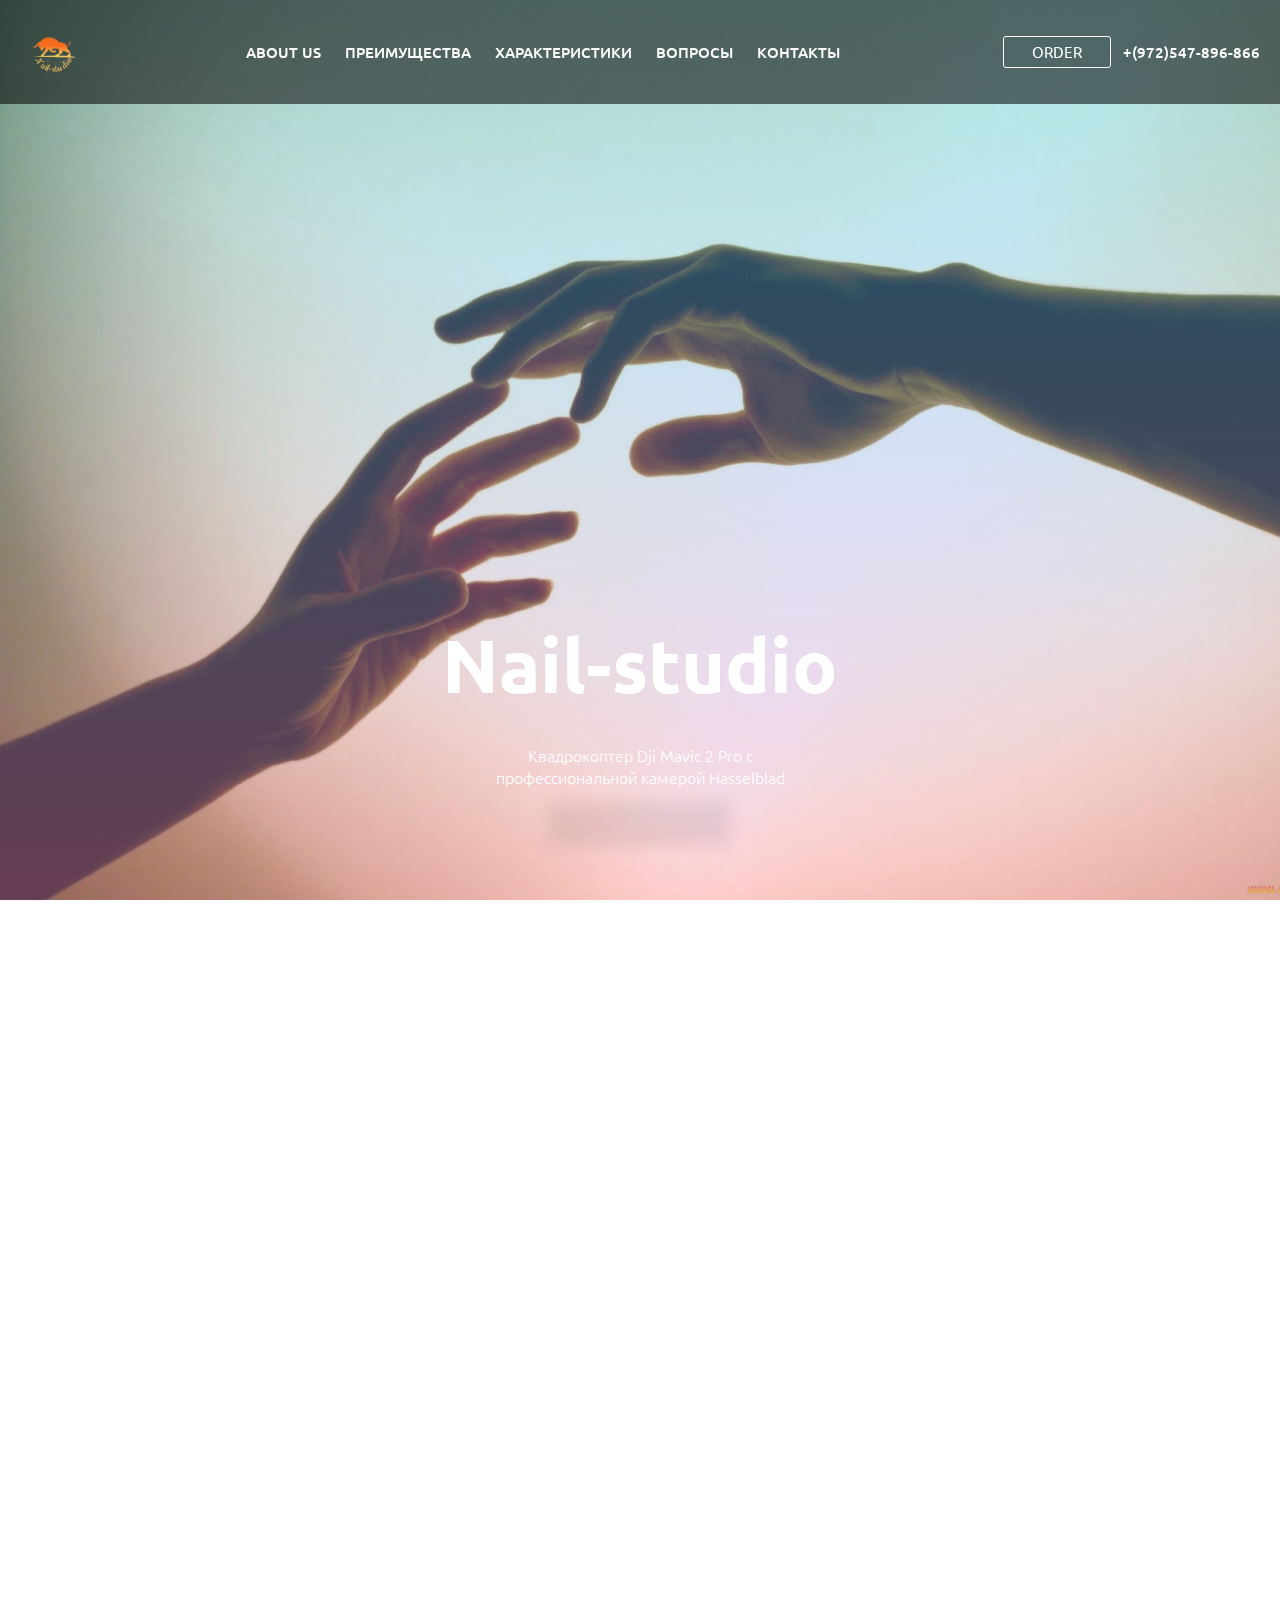
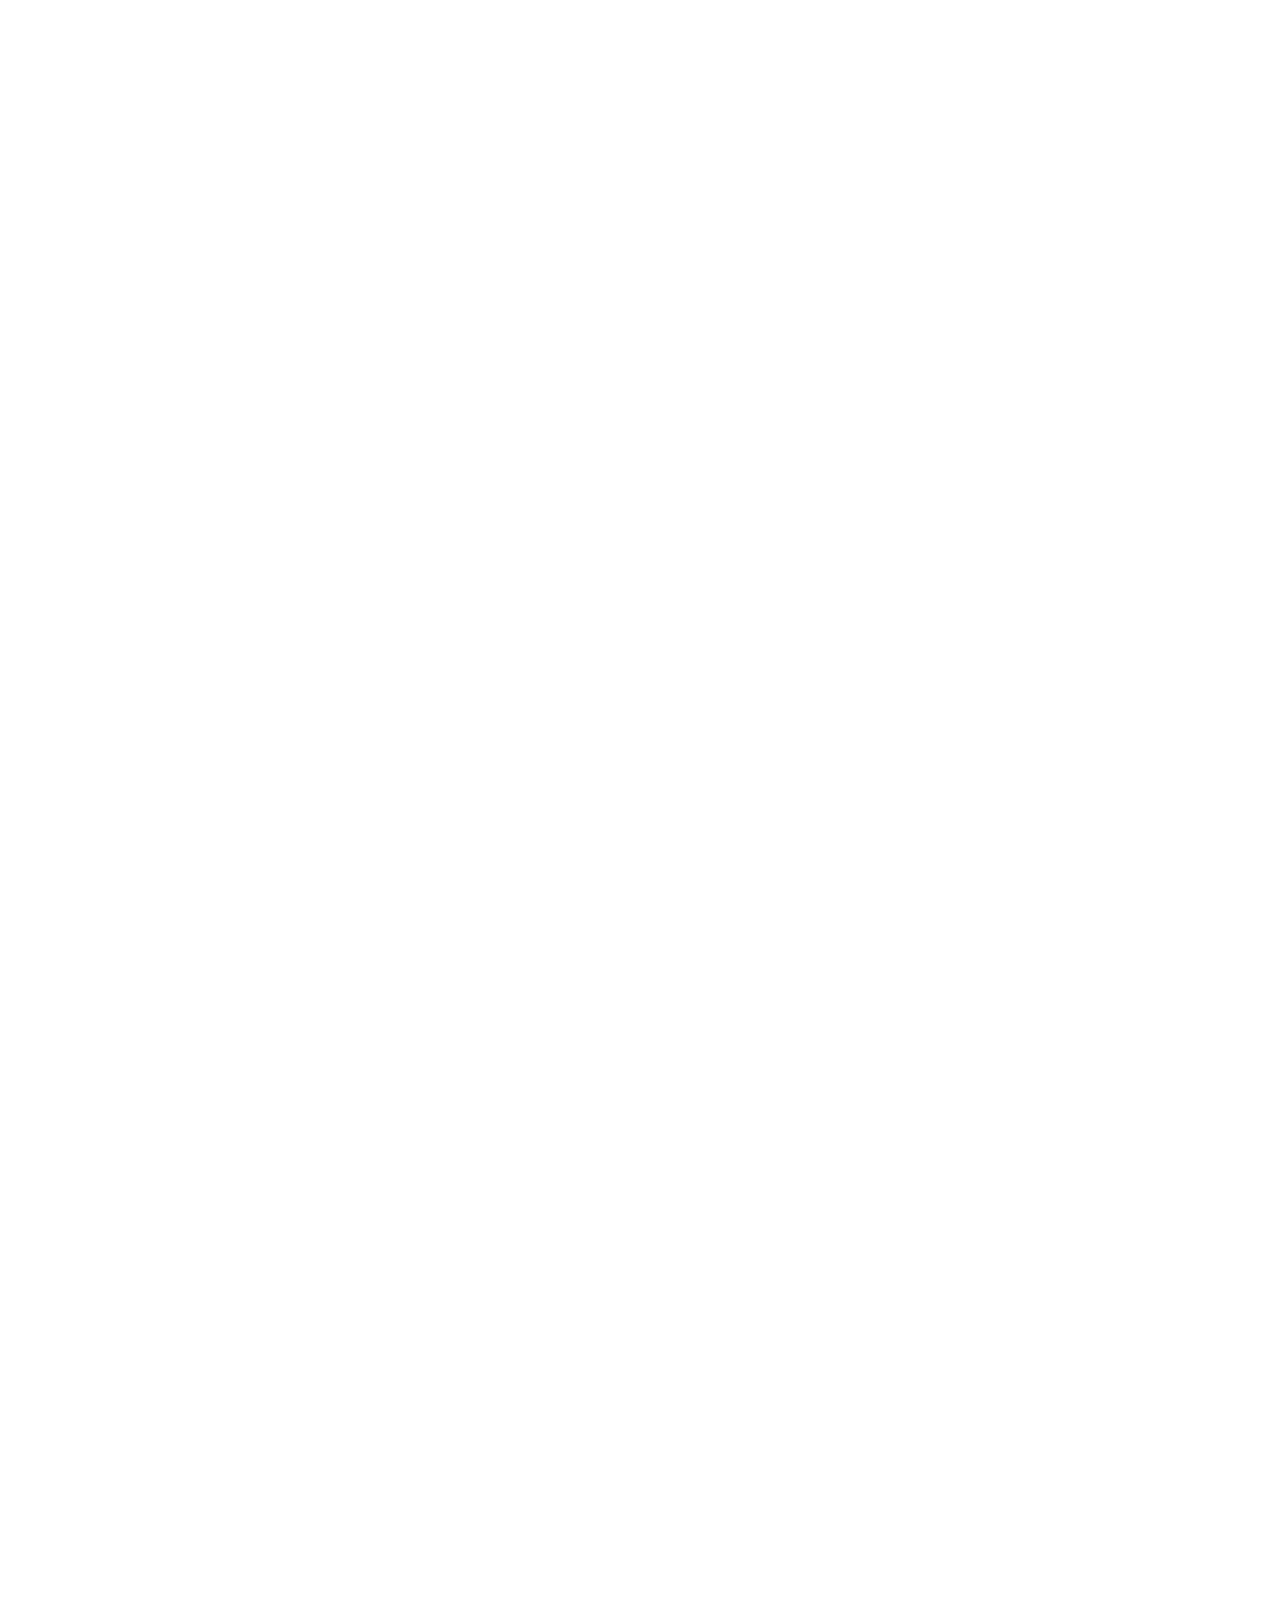
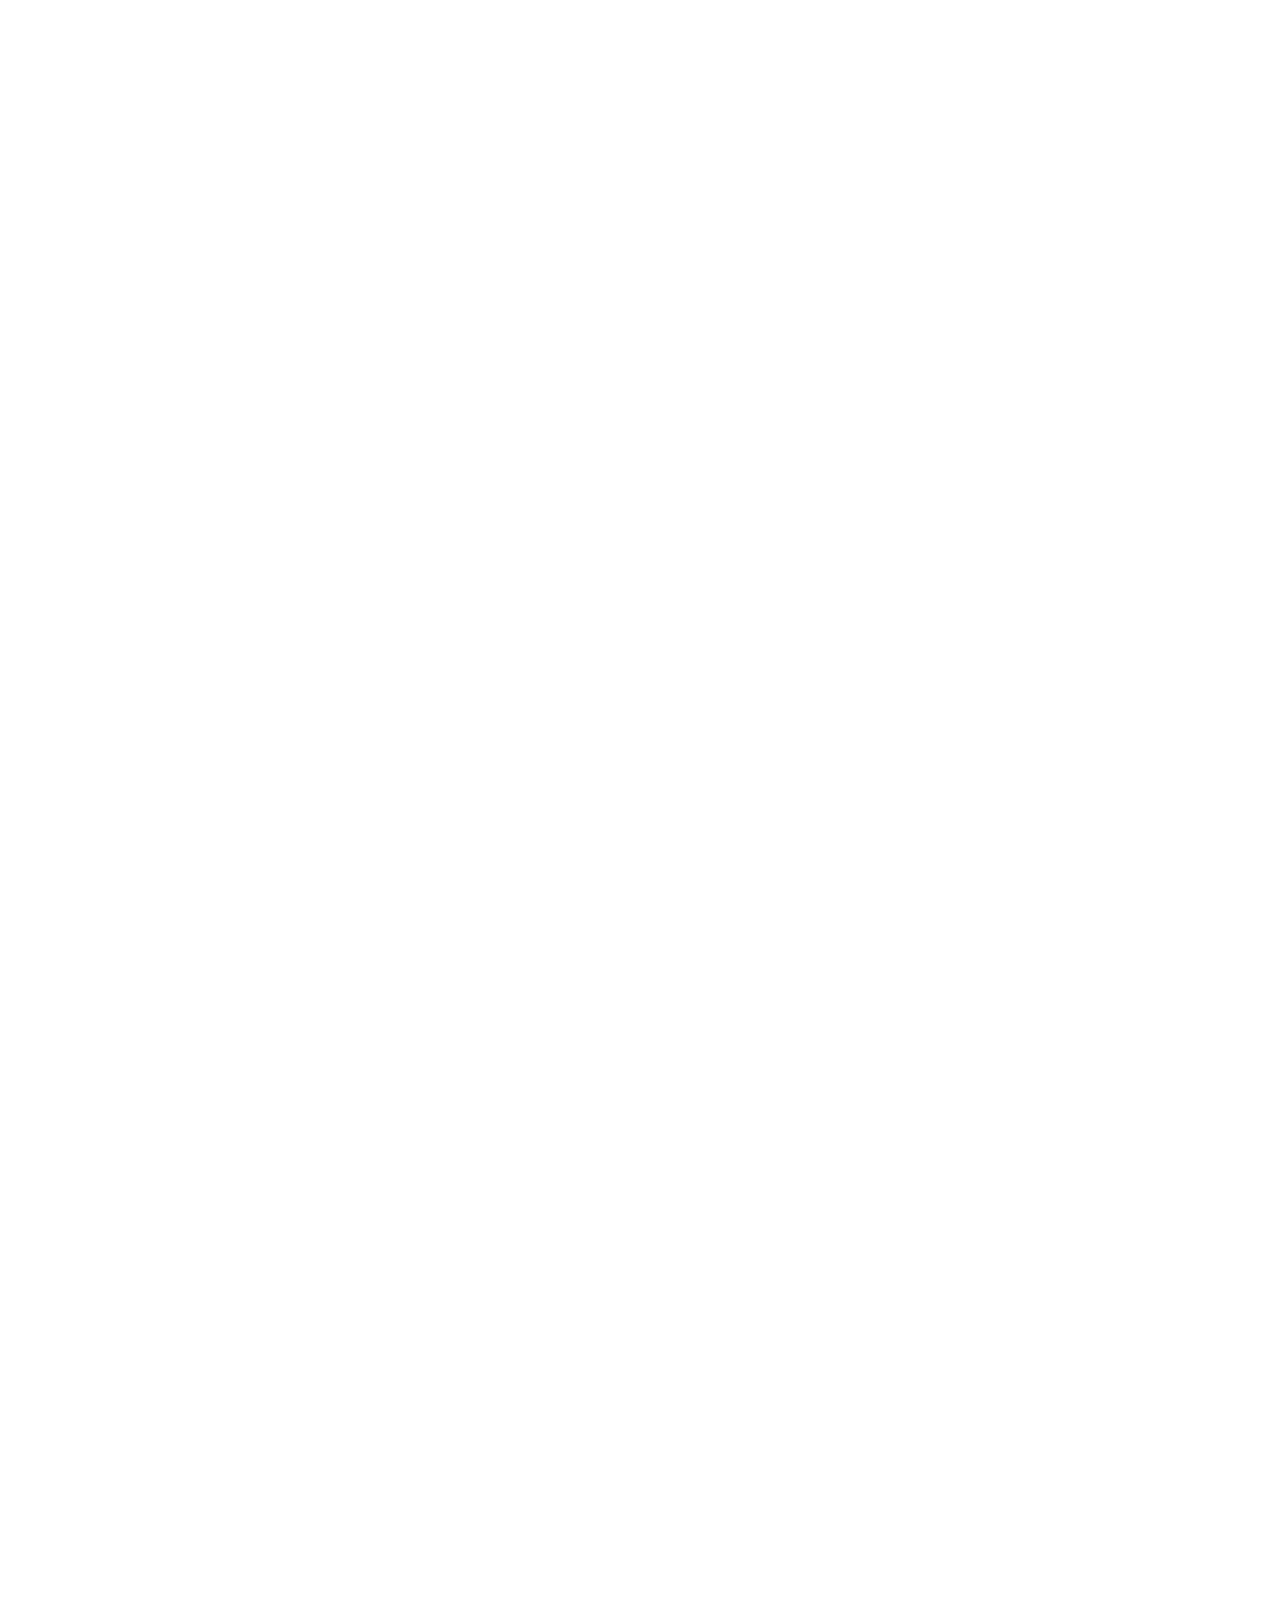
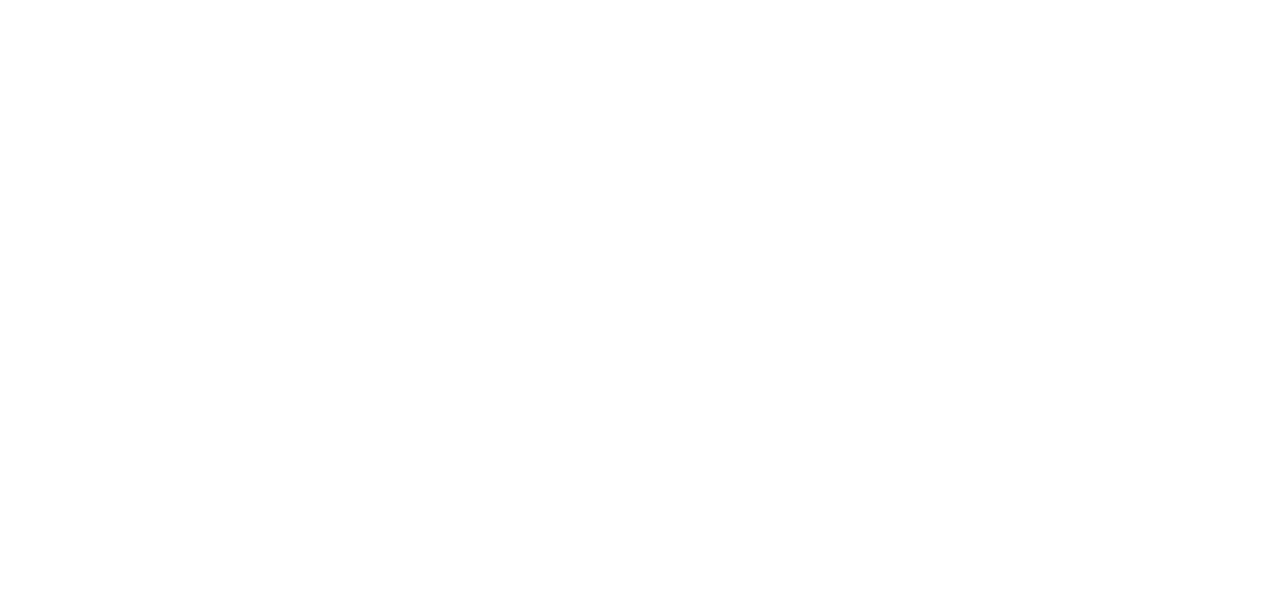
==== src/main/resources/templates/index.html @ 17552041 "add frontend and some business logic files" ====
<!DOCTYPE html>
<html lang="en">

<head>
  <meta charset="UTF-8">
  <meta name="viewport" content="width=device-width, initial-scale=1.0">
  <meta http-equiv="X-UA-Compatible" content="ie=edge">
  <title>Document</title>
  <link rel="preconnect" href="https://fonts.googleapis.com">
  <link rel="preconnect" href="https://fonts.gstatic.com" crossorigin>
  <link href="https://fonts.googleapis.com/css2?family=Ubuntu:wght@300;400:500;700&display=swap" rel="stylesheet">
  <link rel="stylesheet" href="app/css/style.min.css">
</head>

<body>
  <header class="header">
    <div class="container">
      <div id="header__nav" class="header__inner">
        <div data-menuanchor="top">
          <a class="logo" href="#top">
            <picture class="logo__img">
              <source srcset="app/images/logo-mobile.png" media="(max-width: 640px)">
              <img src="app/images/logo.png" alt="">
            </picture>
          </a>
        </div>

        <nav class="menu">
          <button class="menu__btn">
            <span class="menu__btn-line"></span>
          </button>
          <ul class="menu__list">
            <li class="menu__list-item" data-menuanchor="products">
              <a class="menu__list-link" href="#products">ABOUT US</a>
            </li>
            <li class="menu__list-item" data-menuanchor="benefits">
              <a class="menu__list-link" href="#benefits">ПРЕИМУЩЕСТВА</a>
            </li>
            <li class="menu__list-item" data-menuanchor="specification">
              <a class="menu__list-link" href="#specification">ХАРАКТЕРИСТИКИ</a>
            </li>
            <li class="menu__list-item" data-menuanchor="faq">
              <a class="menu__list-link" href="#faq">ВОПРОСЫ</a>
            </li>
            <li class="menu__list-item" data-menuanchor="contacts">
              <a class="menu__list-link" href="#contacts">КОНТАКТЫ</a>
            </li>
            <li class="menu__list-phone">
              <a class="heder__phone-menu" href="0547896866">+(972)547-896-866</a>
            </li>
          </ul>
        </nav>

        <div class="header__info">
          <button class="header__btn">order</button>
          <a class="heder__phone" href="0547896866">+(972)547-896-866</a>
        </div>
      </div>
    </div>
  </header>

  <div id="fullpage">

    <section data-menuanchor="top" class="page-section top">
      <div class="page-section__wrapper top__wrapper">
        <div class="container">
          <div class="top__inner">
            <h1 class="top__title">Nail-studio</h1>
            <p class="top__text">
              Квадрокоптер Dji Mavic 2 Pro
              с профессиональной камерой Hasselblad
            </p>
            <ul class="top__social-list">
              <li class="top__social-item">
                <a href="https://www.facebook.com/nivnails" class="top__social-link">
                  <img src="images/facebook.svg" alt="">
                </a>
              </li>
              <li class="top__social-item">
                <a href="#" class="top__social-link">
                  <img src="images/youtube.svg" alt="">
                </a>
              </li>
              <li class="top__social-item">
                <a href="https://instagram.com/nails_rishon_israel?igshid=YmMyMTA2M2Y=" class="top__social-link">
                  <img src="images/instagram.svg" alt="">
                </a>
              </li>
            </ul>
          </div>
        </div>
        <div class="scroll-btn">
          <a href="#products">
            <img src="images/arrow-down.svg" alt="">
          </a>
        </div>
      </div>
    </section>



    <section data-menuanchor="products" class="page-section products">
      <div class="page-section__wrapper">
        <div class="container">
          <h3 class="title products__title">About us</h3>

          <div class="products__inner">
            <div class="products__text">
              <p>Nail-studio</p>
              <p>054-789-686</p>
              <p>Attractive and up-to-date skin care gallery,
                offering boutique services and relaxing spa treatments for hand and foot care,</p>
              <p>A design idea was created in the nail gallery, which gives everyone the opportunity to touch the
                beauty.</p>
              <p>The good news is to bring culture of hand and foot care across the country close to your home.
                Along with service experience and professionalism, as a basis - to keep you and your nails in perfect
                condition without having to travel far.
                Our experts are close to you.
                There is no limit to imagination and creativity.
                In the highest quality products from the world's leading skin care companies, as well as a variety of
                treatments.</p>
              <p>It remains only to imagine how your nails will look.
                ___________________________
              </p>
              <p>We work with the products of leading companies on the market, such as: ESSIE, O.P.I and others.</p>
            </div>
            <div class="products__slider-box">
            
              <div class="products__slider">
                <div class="products__slider-item">
                  <img class="products__slider-img" src="images/products__slider-1.jpg" alt="">
                  <p class="products__slider-text">
                    Лучшая беспилотная
                    технология аэросъемки</p>
                </div>
                <div class="products__slider-item">
                  <img class="products__slider-img" src="images/products__slider-2.jpg" alt="">
                  <p class="products__slider-text">
                    Лучшая беспилотная
                    технология аэросъемки</p>
                </div>
                <div class="products__slider-item">
                  <img class="products__slider-img" src="images/products__slider-3.jpg" alt="">
                  <p class="products__slider-text">
                    Лучшая беспилотная
                    технология аэросъемки</p>
                </div>
                <div class="products__slider-item">
                  <img class="products__slider-img" src="images/products__slider-4.jpg" alt="">
                  <p class="products__slider-text">
                    Лучшая беспилотная
                    технология аэросъемки</p>
                </div>
                <div class="products__slider-item">
                  <img class="products__slider-img" src="images/products__slider-5.jpg" alt="">
                  <p class="products__slider-text">
                    Лучшая беспилотная
                    технология аэросъемки</p>
                </div>
                <div class="products__slider-item">
                  <img class="products__slider-img" src="images/products__slider-6.jpg" alt="">
                  <p class="products__slider-text">
                    Лучшая беспилотная
                    технология аэросъемки</p>
                </div>
              </div>
            </div>
          </div>
        </div>
        <div class="scroll-btn">
          <a href="#benefits">
            <img src="images/arrow-down.svg" alt="">
          </a>
        </div>
      </div>
    </section>



    <section data-menuanchor="benefits" class="page-section benefits">
      <div class="page-section__wrapper">
        <div class="container">
          <h3 class="title">benefits</h3>
          <div class="benefits__items">

            <div class="benefits__item">
              <div class="benefits__num">1</div>
              <div class="benefits__img">
                <img src="images/benefits-1.jpg" alt="">
              </div>
              <div class="benefits__info">
                <h4 class="benefits__info-title">
                  Интеллектуальные
                  режимы
                </h4>
                <p class="benefits__info-text">
                  Mavic 2 унаследовал 6 стандартных режимов интеллектуальной съемки
                  QuickShot: Roket/Dronie/Circle/Helix/Boomerang/Asteroid.
                </p>
              </div>
            </div>

            <div class="benefits__item">
              <div class="benefits__num">2</div>
              <div class="benefits__img">
                <img src="images/benefits-2.jpg" alt="">
              </div>
              <div class="benefits__info">
                <h4 class="benefits__info-title">
                  Active Track 2.0
                </h4>
                <p class="benefits__info-text">
                  Усовершенствованный режим второго поколения распознаёт и отслеживает объекты ещё точнее, быстрее и
                  умнее.
                </p>
              </div>
            </div>

            <div class="benefits__item">
              <div class="benefits__num">3</div>
              <div class="benefits__img">
                <img src="images/benefits-3.jpg" alt="">
              </div>
              <div class="benefits__info">
                <h4 class="benefits__info-title">
                  Панорамная съемка
                </h4>
                <p class="benefits__info-text">
                  Mavic 2 поддерживает 4 режима панорамной съёмки: сферическая, 180 градусов, горизонтальная,
                  вертикальная
                </p>
              </div>
            </div>

            <div class="benefits__item">
              <div class="benefits__num">4</div>
              <div class="benefits__img">
                <img src="images/benefits-4.jpg" alt="">
              </div>
              <div class="benefits__info">
                <h4 class="benefits__info-title">
                  Крутая камера!
                </h4>
                <p class="benefits__info-text">
                  Технология Hyperlapse в четырёх режимах исполнения. Улучшенный фото режим HDR Функция HyperLight для
                  съёмки в условиях слабого освещения 4К съёмка
                </p>
              </div>
            </div>
          </div>
        </div>
        <div class="scroll-btn">
          <a href="#specification">
            <img src="images/arrow-down.svg" alt="">
          </a>
        </div>
      </div>
    </section>



    <section data-menuanchor="specification" class="page-section specification">
      <div class="page-section__wrapper">
        <div class="container">
          <h3 class="title">specification</h3>
          <div class="specification__inner">
            <div class="specification__item">
              <div class="specification__box specification__box-1">
                <h4 class="specification__box-title">Dlog-M 10 бит</h4>
                <p class="specification__box-text">
                  Mavic 2 Pro поддерживает цветовой профиль Dlog-M 10 бит с более широким динамическим диапазоном,
                  дающим
                  больше возможностей для цветокоррекции.
                </p>
              </div>

              <div class="specification__box specification__box-2">
                <h4 class="specification__box-title">Камера Hasselblad</h4>
                <p class="specification__box-text">
                  Камера Hasselblad L1D-20С
                  известны эргономичным дизайном
                  и превосходным качеством изображений.
                </p>
              </div>
            </div>

            <div class="specification__item specification__item--center">
              <img src="images/mavic.png" alt="">
            </div>

            <div class="specification__item">
              <div class="specification__box specification__box-3">
                <h4 class="specification__box-title">Матрица CMOS 1</h4>
                <p class="specification__box-text">
                  Зона активной работы новой 1-дюймовой матрицы CMOS в четыре раза превышает показатели Mavic Pro
                </p>
              </div>

              <div class="specification__box specification__box-4">
                <h4 class="specification__box-title">Видео HDR</h4>
                <p class="specification__box-text">
                  Благодаря поддержке видео 4K HDR 10 бит, Mavic 2 Pro можно подсоединить к совместимому с HLG 4K ТВ и
                  просматривать запись в полном цветовом спектре
                </p>
              </div>
            </div>
          </div>
        </div>
        <div class="scroll-btn">
          <a href="#faq">
            <img src="images/arrow-down.svg" alt="">
          </a>
        </div>
      </div>
    </section>



    <section data-menuanchor="faq" class="page-section faq">
      <div class="page-section__wrapper">
        <div class="container">
          <h3 class="title title__faq">FAQ</h3>
          <div class="faq__items">
            <div class="faq__item faq__item--active">
              <h4 class="faq__item-title">Какие отличия между Mavic 2 Pro и Mavic 2 Zoom?</h4>
              <p class="faq__item-text">В Mavic 2 улучшены практически все аспекты: камера, передача видеосигнала,
                полётное
                время, скорость, уровень шума, обнаружение препятствий в нескольких направлениях, интеллектуальные
                функции
                и
                уникальная функция Hyperlapse (гиперлапс).
              </p>
            </div>

            <div class="faq__item">
              <h4 class="faq__item-title">Чем Mavic 2 лучше Mavic Pro? </h4>
              <p class="faq__item-text">В Mavic 2 улучшены практически все аспекты: камера, передача видеосигнала,
                полётное
                время, скорость, уровень шума, обнаружение препятствий в нескольких направлениях, интеллектуальные
                функции
                и
                уникальная функция Hyperlapse (гиперлапс).
              </p>
            </div>

            <div class="faq__item">
              <h4 class="faq__item-title">Можно ли подключить Mavic 2 к очкам DJI Goggles?</h4>
              <p class="faq__item-text">В Mavic 2 улучшены практически все аспекты: камера, передача видеосигнала,
                полётное
                время, скорость, уровень шума, обнаружение препятствий в нескольких направлениях, интеллектуальные
                функции
                и
                уникальная функция Hyperlapse (гиперлапс).
              </p>
            </div>

            <div class="faq__item">
              <h4 class="faq__item-title">Является ли Mavic 2 водонепроницаемым？</h4>
              <p class="faq__item-text">В Mavic 2 улучшены практически все аспекты: камера, передача видеосигнала,
                полётное
                время, скорость, уровень шума, обнаружение препятствий в нескольких направлениях, интеллектуальные
                функции
                и
                уникальная функция Hyperlapse (гиперлапс).
              </p>
            </div>
          </div>
        </div>
        <div class="scroll-btn">
          <a href="#contacts">
            <img src="images/arrow-down.svg" alt="">
          </a>
        </div>
      </div>
    </section>




    <section data-menuanchor="contacts" class="page-section contacts">
      <div class="page-section__wrapper">
        <div class="container">
          <h3 class="title">CONTACTS</h3>
          <div class="contacts__inner">
            <div class="contacts__info">
              <div class="contacts__info-box">
                <p class="contacts__info-title">Rishon Le Zion</p>
                <a class="contacts__info-phone" href="tel:+972547896866">(+972) 54 789 6866</a>
                <a class="contacts__info-email" href="mailto:sim609060@gmail.com">sim609060@gmail.com</a>
              </div>

              <div class="contacts__info-box">
                <p class="contacts__info-title">Rishon Le Zion</p>
                <a class="contacts__info-phone" href="tel:+972547896866">(+972) 54 789 6866</a>
                <a class="contacts__info-email" href="mailto:sim609060@gmail.com">sim609060@gmail.com</a>
              </div>

              <div class="contacts__info-box">
                <p class="contacts__info-title">Rishon Le Zion</p>
                <a class="contacts__info-phone" href="tel:+972547896866">(+972) 54 789 6866</a>
                <a class="contacts__info-email" href="mailto:sim609060@gmail.com">sim609060@gmail.com</a>
              </div>
            </div>

            <div class="contacts__form">
              <form action="">
                <h4 class="contacts__form-title">more questions?</h4>
                <p class="contacts__form-text">Мы обязательно свяжемся с вами в течение двух рабочих дней</p>
                <div class="contacts__form-line">
                  <input class="contacts__form-input" placeholder="Ваше имя" type="text">
                  <input class="contacts__form-input" placeholder="Ваше e-mail" type="email">
                </div>
                <textarea class="contacts__form-textarea" placeholder="Что вас интересует?"></textarea>
                <button class="contacts__form-btn" type="submit">SEND</button>
              </form>
            </div>

            <ul class="contacts__social-list">
              <li class="contacts__social-item">
                <a href="#" class="contacts__social-link">
                  <img src="images/facebook.svg" alt="">
                </a>
              </li>
              <li class="contacts__social-item">
                <a href="#" class="contacts__social-link">
                  <img src="images/youtube.svg" alt="">
                </a>
              </li>
              <li class="contacts__social-item">
                <a href="#" class="contacts__social-link">
                  <img src="images/instagram.svg" alt="">
                </a>
              </li>
            </ul>
          </div>
        </div>
        <div class="scroll-btn">
          <div data-menuanchor="top">
            <a href="#top">
              <img class="footer-arrow-up" src="images/arrow-down.svg" alt="">
            </a>
          </div>
        </div>
        <footer class="footer">
          <div class="container">
            <p class="footer__copy">
              © R&A, 2022
            </p>
          </div>
        </footer>
      </div>
    </section>

  </div>









  <script src="https://ajax.googleapis.com/ajax/libs/jquery/3.5.1/jquery.min.js"></script>
  <script src="app/js/libs.min.js"></script>
  <script src="app/js/main.js"></script>
</body>

</html>
---- src/main/resources/templates/app/css/style.min.css ----
body{font-family:"Ubuntu",sans-serif;font-weight:300}.contacts__form-input,.contacts__form-textarea{font-family:"Ubuntu",sans-serif;font-weight:400}.faq__item-title,.products__slider-text,.header__inner{font-family:"Ubuntu",sans-serif;font-weight:500}.contacts__form-btn,.contacts__info-title,.contacts__form-title,.specification__box-title,.benefits__info-title,.benefits__num,.header__phone{font-family:"Ubuntu",sans-serif;font-weight:700}.title{font-family:"SFProDisplay-Regular" sans-serif;font-weight:400}.top__title{font-family:"SFProDisplay-Semibold" sans-serif;font-weight:600}/*! normalize.css v8.0.1 | MIT License | github.com/necolas/normalize.css */html{line-height:1.15;-webkit-text-size-adjust:100%}body{margin:0}main{display:block}h1{font-size:2em;margin:.67em 0}hr{-webkit-box-sizing:content-box;box-sizing:content-box;height:0;overflow:visible}pre{font-family:monospace,monospace;font-size:1em}a{background-color:rgba(0,0,0,0)}abbr[title]{border-bottom:none;text-decoration:underline;-webkit-text-decoration:underline dotted;text-decoration:underline dotted}b,strong{font-weight:bolder}code,kbd,samp{font-family:monospace,monospace;font-size:1em}small{font-size:80%}sub,sup{font-size:75%;line-height:0;position:relative;vertical-align:baseline}sub{bottom:-0.25em}sup{top:-0.5em}img{border-style:none}button,input,optgroup,select,textarea{font-family:inherit;font-size:100%;line-height:1.15;margin:0}button,input{overflow:visible}button,select{text-transform:none}button,[type=button],[type=reset],[type=submit]{-webkit-appearance:button}button::-moz-focus-inner,[type=button]::-moz-focus-inner,[type=reset]::-moz-focus-inner,[type=submit]::-moz-focus-inner{border-style:none;padding:0}button:-moz-focusring,[type=button]:-moz-focusring,[type=reset]:-moz-focusring,[type=submit]:-moz-focusring{outline:1px dotted ButtonText}fieldset{padding:.35em .75em .625em}legend{-webkit-box-sizing:border-box;box-sizing:border-box;color:inherit;display:table;max-width:100%;padding:0;white-space:normal}progress{vertical-align:baseline}textarea{overflow:auto}[type=checkbox],[type=radio]{-webkit-box-sizing:border-box;box-sizing:border-box;padding:0}[type=number]::-webkit-inner-spin-button,[type=number]::-webkit-outer-spin-button{height:auto}[type=search]{-webkit-appearance:textfield;outline-offset:-2px}[type=search]::-webkit-search-decoration{-webkit-appearance:none}::-webkit-file-upload-button{-webkit-appearance:button;font:inherit}details{display:block}summary{display:list-item}template{display:none}[hidden]{display:none}.slick-slider{position:relative;display:block;-webkit-box-sizing:border-box;box-sizing:border-box;-webkit-user-select:none;-moz-user-select:none;-ms-user-select:none;user-select:none;-webkit-touch-callout:none;-khtml-user-select:none;-ms-touch-action:pan-y;touch-action:pan-y;-webkit-tap-highlight-color:rgba(0,0,0,0)}.slick-list{position:relative;display:block;overflow:hidden;margin:0;padding:0}.slick-list:focus{outline:none}.slick-list.dragging{cursor:pointer;cursor:hand}.slick-slider .slick-track,.slick-slider .slick-list{-webkit-transform:translate3d(0, 0, 0);-ms-transform:translate3d(0, 0, 0);transform:translate3d(0, 0, 0)}.slick-track{position:relative;top:0;left:0;display:block;margin-left:auto;margin-right:auto}.slick-track:before,.slick-track:after{display:table;content:""}.slick-track:after{clear:both}.slick-loading .slick-track{visibility:hidden}.slick-slide{display:none;float:left;height:100%;min-height:1px}[dir=rtl] .slick-slide{float:right}.slick-slide img{display:block}.slick-slide.slick-loading img{display:none}.slick-slide.dragging img{pointer-events:none}.slick-initialized .slick-slide{display:block}.slick-loading .slick-slide{visibility:hidden}.slick-vertical .slick-slide{display:block;height:auto;border:1px solid rgba(0,0,0,0)}.slick-arrow.slick-hidden{display:none}/*!
 * animate.css - https://animate.style/
 * Version - 4.1.0
 * Licensed under the MIT license - http://opensource.org/licenses/MIT
 *
 * Copyright (c) 2020 Animate.css
 */:root{--animate-duration: 1s;--animate-delay: 1s;--animate-repeat: 1}.animate__animated{-webkit-animation-duration:1s;animation-duration:1s;-webkit-animation-duration:var(--animate-duration);animation-duration:var(--animate-duration);-webkit-animation-fill-mode:both;animation-fill-mode:both}.animate__animated.animate__infinite{-webkit-animation-iteration-count:infinite;animation-iteration-count:infinite}.animate__animated.animate__repeat-1{-webkit-animation-iteration-count:1;animation-iteration-count:1;-webkit-animation-iteration-count:var(--animate-repeat);animation-iteration-count:var(--animate-repeat)}.animate__animated.animate__repeat-2{-webkit-animation-iteration-count:2;animation-iteration-count:2;-webkit-animation-iteration-count:calc(var(--animate-repeat)*2);animation-iteration-count:calc(var(--animate-repeat)*2)}.animate__animated.animate__repeat-3{-webkit-animation-iteration-count:3;animation-iteration-count:3;-webkit-animation-iteration-count:calc(var(--animate-repeat)*3);animation-iteration-count:calc(var(--animate-repeat)*3)}.animate__animated.animate__delay-1s{-webkit-animation-delay:1s;animation-delay:1s;-webkit-animation-delay:var(--animate-delay);animation-delay:var(--animate-delay)}.animate__animated.animate__delay-2s{-webkit-animation-delay:2s;animation-delay:2s;-webkit-animation-delay:calc(var(--animate-delay)*2);animation-delay:calc(var(--animate-delay)*2)}.animate__animated.animate__delay-3s{-webkit-animation-delay:3s;animation-delay:3s;-webkit-animation-delay:calc(var(--animate-delay)*3);animation-delay:calc(var(--animate-delay)*3)}.animate__animated.animate__delay-4s{-webkit-animation-delay:4s;animation-delay:4s;-webkit-animation-delay:calc(var(--animate-delay)*4);animation-delay:calc(var(--animate-delay)*4)}.animate__animated.animate__delay-5s{-webkit-animation-delay:5s;animation-delay:5s;-webkit-animation-delay:calc(var(--animate-delay)*5);animation-delay:calc(var(--animate-delay)*5)}.animate__animated.animate__faster{-webkit-animation-duration:.5s;animation-duration:.5s;-webkit-animation-duration:calc(var(--animate-duration)/2);animation-duration:calc(var(--animate-duration)/2)}.animate__animated.animate__fast{-webkit-animation-duration:.8s;animation-duration:.8s;-webkit-animation-duration:calc(var(--animate-duration)*.8);animation-duration:calc(var(--animate-duration)*.8)}.animate__animated.animate__slow{-webkit-animation-duration:2s;animation-duration:2s;-webkit-animation-duration:calc(var(--animate-duration)*2);animation-duration:calc(var(--animate-duration)*2)}.animate__animated.animate__slower{-webkit-animation-duration:3s;animation-duration:3s;-webkit-animation-duration:calc(var(--animate-duration)*3);animation-duration:calc(var(--animate-duration)*3)}@media print,(prefers-reduced-motion: reduce){.animate__animated{-webkit-animation-duration:1ms !important;animation-duration:1ms !important;-webkit-transition-duration:1ms !important;-o-transition-duration:1ms !important;transition-duration:1ms !important;-webkit-animation-iteration-count:1 !important;animation-iteration-count:1 !important}.animate__animated[class*=Out]{opacity:0}}@-webkit-keyframes bounce{from,20%,53%,to{-webkit-animation-timing-function:cubic-bezier(0.215, 0.61, 0.355, 1);animation-timing-function:cubic-bezier(0.215, 0.61, 0.355, 1);-webkit-transform:translate3d(0, 0, 0);transform:translate3d(0, 0, 0)}40%,43%{-webkit-animation-timing-function:cubic-bezier(0.755, 0.05, 0.855, 0.06);animation-timing-function:cubic-bezier(0.755, 0.05, 0.855, 0.06);-webkit-transform:translate3d(0, -30px, 0) scaleY(1.1);transform:translate3d(0, -30px, 0) scaleY(1.1)}70%{-webkit-animation-timing-function:cubic-bezier(0.755, 0.05, 0.855, 0.06);animation-timing-function:cubic-bezier(0.755, 0.05, 0.855, 0.06);-webkit-transform:translate3d(0, -15px, 0) scaleY(1.05);transform:translate3d(0, -15px, 0) scaleY(1.05)}80%{-webkit-transition-timing-function:cubic-bezier(0.215, 0.61, 0.355, 1);transition-timing-function:cubic-bezier(0.215, 0.61, 0.355, 1);-webkit-transform:translate3d(0, 0, 0) scaleY(0.95);transform:translate3d(0, 0, 0) scaleY(0.95)}90%{-webkit-transform:translate3d(0, -4px, 0) scaleY(1.02);transform:translate3d(0, -4px, 0) scaleY(1.02)}}@keyframes bounce{from,20%,53%,to{-webkit-animation-timing-function:cubic-bezier(0.215, 0.61, 0.355, 1);animation-timing-function:cubic-bezier(0.215, 0.61, 0.355, 1);-webkit-transform:translate3d(0, 0, 0);transform:translate3d(0, 0, 0)}40%,43%{-webkit-animation-timing-function:cubic-bezier(0.755, 0.05, 0.855, 0.06);animation-timing-function:cubic-bezier(0.755, 0.05, 0.855, 0.06);-webkit-transform:translate3d(0, -30px, 0) scaleY(1.1);transform:translate3d(0, -30px, 0) scaleY(1.1)}70%{-webkit-animation-timing-function:cubic-bezier(0.755, 0.05, 0.855, 0.06);animation-timing-function:cubic-bezier(0.755, 0.05, 0.855, 0.06);-webkit-transform:translate3d(0, -15px, 0) scaleY(1.05);transform:translate3d(0, -15px, 0) scaleY(1.05)}80%{-webkit-transition-timing-function:cubic-bezier(0.215, 0.61, 0.355, 1);-o-transition-timing-function:cubic-bezier(0.215, 0.61, 0.355, 1);transition-timing-function:cubic-bezier(0.215, 0.61, 0.355, 1);-webkit-transform:translate3d(0, 0, 0) scaleY(0.95);transform:translate3d(0, 0, 0) scaleY(0.95)}90%{-webkit-transform:translate3d(0, -4px, 0) scaleY(1.02);transform:translate3d(0, -4px, 0) scaleY(1.02)}}.animate__bounce{-webkit-animation-name:bounce;animation-name:bounce;-webkit-transform-origin:center bottom;-ms-transform-origin:center bottom;transform-origin:center bottom}@-webkit-keyframes flash{from,50%,to{opacity:1}25%,75%{opacity:0}}@keyframes flash{from,50%,to{opacity:1}25%,75%{opacity:0}}.animate__flash{-webkit-animation-name:flash;animation-name:flash}@-webkit-keyframes pulse{from{-webkit-transform:scale3d(1, 1, 1);transform:scale3d(1, 1, 1)}50%{-webkit-transform:scale3d(1.05, 1.05, 1.05);transform:scale3d(1.05, 1.05, 1.05)}to{-webkit-transform:scale3d(1, 1, 1);transform:scale3d(1, 1, 1)}}@keyframes pulse{from{-webkit-transform:scale3d(1, 1, 1);transform:scale3d(1, 1, 1)}50%{-webkit-transform:scale3d(1.05, 1.05, 1.05);transform:scale3d(1.05, 1.05, 1.05)}to{-webkit-transform:scale3d(1, 1, 1);transform:scale3d(1, 1, 1)}}.animate__pulse{-webkit-animation-name:pulse;animation-name:pulse;-webkit-animation-timing-function:ease-in-out;animation-timing-function:ease-in-out}@-webkit-keyframes rubberBand{from{-webkit-transform:scale3d(1, 1, 1);transform:scale3d(1, 1, 1)}30%{-webkit-transform:scale3d(1.25, 0.75, 1);transform:scale3d(1.25, 0.75, 1)}40%{-webkit-transform:scale3d(0.75, 1.25, 1);transform:scale3d(0.75, 1.25, 1)}50%{-webkit-transform:scale3d(1.15, 0.85, 1);transform:scale3d(1.15, 0.85, 1)}65%{-webkit-transform:scale3d(0.95, 1.05, 1);transform:scale3d(0.95, 1.05, 1)}75%{-webkit-transform:scale3d(1.05, 0.95, 1);transform:scale3d(1.05, 0.95, 1)}to{-webkit-transform:scale3d(1, 1, 1);transform:scale3d(1, 1, 1)}}@keyframes rubberBand{from{-webkit-transform:scale3d(1, 1, 1);transform:scale3d(1, 1, 1)}30%{-webkit-transform:scale3d(1.25, 0.75, 1);transform:scale3d(1.25, 0.75, 1)}40%{-webkit-transform:scale3d(0.75, 1.25, 1);transform:scale3d(0.75, 1.25, 1)}50%{-webkit-transform:scale3d(1.15, 0.85, 1);transform:scale3d(1.15, 0.85, 1)}65%{-webkit-transform:scale3d(0.95, 1.05, 1);transform:scale3d(0.95, 1.05, 1)}75%{-webkit-transform:scale3d(1.05, 0.95, 1);transform:scale3d(1.05, 0.95, 1)}to{-webkit-transform:scale3d(1, 1, 1);transform:scale3d(1, 1, 1)}}.animate__rubberBand{-webkit-animation-name:rubberBand;animation-name:rubberBand}@-webkit-keyframes shakeX{from,to{-webkit-transform:translate3d(0, 0, 0);transform:translate3d(0, 0, 0)}10%,30%,50%,70%,90%{-webkit-transform:translate3d(-10px, 0, 0);transform:translate3d(-10px, 0, 0)}20%,40%,60%,80%{-webkit-transform:translate3d(10px, 0, 0);transform:translate3d(10px, 0, 0)}}@keyframes shakeX{from,to{-webkit-transform:translate3d(0, 0, 0);transform:translate3d(0, 0, 0)}10%,30%,50%,70%,90%{-webkit-transform:translate3d(-10px, 0, 0);transform:translate3d(-10px, 0, 0)}20%,40%,60%,80%{-webkit-transform:translate3d(10px, 0, 0);transform:translate3d(10px, 0, 0)}}.animate__shakeX{-webkit-animation-name:shakeX;animation-name:shakeX}@-webkit-keyframes shakeY{from,to{-webkit-transform:translate3d(0, 0, 0);transform:translate3d(0, 0, 0)}10%,30%,50%,70%,90%{-webkit-transform:translate3d(0, -10px, 0);transform:translate3d(0, -10px, 0)}20%,40%,60%,80%{-webkit-transform:translate3d(0, 10px, 0);transform:translate3d(0, 10px, 0)}}@keyframes shakeY{from,to{-webkit-transform:translate3d(0, 0, 0);transform:translate3d(0, 0, 0)}10%,30%,50%,70%,90%{-webkit-transform:translate3d(0, -10px, 0);transform:translate3d(0, -10px, 0)}20%,40%,60%,80%{-webkit-transform:translate3d(0, 10px, 0);transform:translate3d(0, 10px, 0)}}.animate__shakeY{-webkit-animation-name:shakeY;animation-name:shakeY}@-webkit-keyframes headShake{0%{-webkit-transform:translateX(0);transform:translateX(0)}6.5%{-webkit-transform:translateX(-6px) rotateY(-9deg);transform:translateX(-6px) rotateY(-9deg)}18.5%{-webkit-transform:translateX(5px) rotateY(7deg);transform:translateX(5px) rotateY(7deg)}31.5%{-webkit-transform:translateX(-3px) rotateY(-5deg);transform:translateX(-3px) rotateY(-5deg)}43.5%{-webkit-transform:translateX(2px) rotateY(3deg);transform:translateX(2px) rotateY(3deg)}50%{-webkit-transform:translateX(0);transform:translateX(0)}}@keyframes headShake{0%{-webkit-transform:translateX(0);transform:translateX(0)}6.5%{-webkit-transform:translateX(-6px) rotateY(-9deg);transform:translateX(-6px) rotateY(-9deg)}18.5%{-webkit-transform:translateX(5px) rotateY(7deg);transform:translateX(5px) rotateY(7deg)}31.5%{-webkit-transform:translateX(-3px) rotateY(-5deg);transform:translateX(-3px) rotateY(-5deg)}43.5%{-webkit-transform:translateX(2px) rotateY(3deg);transform:translateX(2px) rotateY(3deg)}50%{-webkit-transform:translateX(0);transform:translateX(0)}}.animate__headShake{-webkit-animation-timing-function:ease-in-out;animation-timing-function:ease-in-out;-webkit-animation-name:headShake;animation-name:headShake}@-webkit-keyframes swing{20%{-webkit-transform:rotate3d(0, 0, 1, 15deg);transform:rotate3d(0, 0, 1, 15deg)}40%{-webkit-transform:rotate3d(0, 0, 1, -10deg);transform:rotate3d(0, 0, 1, -10deg)}60%{-webkit-transform:rotate3d(0, 0, 1, 5deg);transform:rotate3d(0, 0, 1, 5deg)}80%{-webkit-transform:rotate3d(0, 0, 1, -5deg);transform:rotate3d(0, 0, 1, -5deg)}to{-webkit-transform:rotate3d(0, 0, 1, 0deg);transform:rotate3d(0, 0, 1, 0deg)}}@keyframes swing{20%{-webkit-transform:rotate3d(0, 0, 1, 15deg);transform:rotate3d(0, 0, 1, 15deg)}40%{-webkit-transform:rotate3d(0, 0, 1, -10deg);transform:rotate3d(0, 0, 1, -10deg)}60%{-webkit-transform:rotate3d(0, 0, 1, 5deg);transform:rotate3d(0, 0, 1, 5deg)}80%{-webkit-transform:rotate3d(0, 0, 1, -5deg);transform:rotate3d(0, 0, 1, -5deg)}to{-webkit-transform:rotate3d(0, 0, 1, 0deg);transform:rotate3d(0, 0, 1, 0deg)}}.animate__swing{-webkit-transform-origin:top center;-ms-transform-origin:top center;transform-origin:top center;-webkit-animation-name:swing;animation-name:swing}@-webkit-keyframes tada{from{-webkit-transform:scale3d(1, 1, 1);transform:scale3d(1, 1, 1)}10%,20%{-webkit-transform:scale3d(0.9, 0.9, 0.9) rotate3d(0, 0, 1, -3deg);transform:scale3d(0.9, 0.9, 0.9) rotate3d(0, 0, 1, -3deg)}30%,50%,70%,90%{-webkit-transform:scale3d(1.1, 1.1, 1.1) rotate3d(0, 0, 1, 3deg);transform:scale3d(1.1, 1.1, 1.1) rotate3d(0, 0, 1, 3deg)}40%,60%,80%{-webkit-transform:scale3d(1.1, 1.1, 1.1) rotate3d(0, 0, 1, -3deg);transform:scale3d(1.1, 1.1, 1.1) rotate3d(0, 0, 1, -3deg)}to{-webkit-transform:scale3d(1, 1, 1);transform:scale3d(1, 1, 1)}}@keyframes tada{from{-webkit-transform:scale3d(1, 1, 1);transform:scale3d(1, 1, 1)}10%,20%{-webkit-transform:scale3d(0.9, 0.9, 0.9) rotate3d(0, 0, 1, -3deg);transform:scale3d(0.9, 0.9, 0.9) rotate3d(0, 0, 1, -3deg)}30%,50%,70%,90%{-webkit-transform:scale3d(1.1, 1.1, 1.1) rotate3d(0, 0, 1, 3deg);transform:scale3d(1.1, 1.1, 1.1) rotate3d(0, 0, 1, 3deg)}40%,60%,80%{-webkit-transform:scale3d(1.1, 1.1, 1.1) rotate3d(0, 0, 1, -3deg);transform:scale3d(1.1, 1.1, 1.1) rotate3d(0, 0, 1, -3deg)}to{-webkit-transform:scale3d(1, 1, 1);transform:scale3d(1, 1, 1)}}.animate__tada{-webkit-animation-name:tada;animation-name:tada}@-webkit-keyframes wobble{from{-webkit-transform:translate3d(0, 0, 0);transform:translate3d(0, 0, 0)}15%{-webkit-transform:translate3d(-25%, 0, 0) rotate3d(0, 0, 1, -5deg);transform:translate3d(-25%, 0, 0) rotate3d(0, 0, 1, -5deg)}30%{-webkit-transform:translate3d(20%, 0, 0) rotate3d(0, 0, 1, 3deg);transform:translate3d(20%, 0, 0) rotate3d(0, 0, 1, 3deg)}45%{-webkit-transform:translate3d(-15%, 0, 0) rotate3d(0, 0, 1, -3deg);transform:translate3d(-15%, 0, 0) rotate3d(0, 0, 1, -3deg)}60%{-webkit-transform:translate3d(10%, 0, 0) rotate3d(0, 0, 1, 2deg);transform:translate3d(10%, 0, 0) rotate3d(0, 0, 1, 2deg)}75%{-webkit-transform:translate3d(-5%, 0, 0) rotate3d(0, 0, 1, -1deg);transform:translate3d(-5%, 0, 0) rotate3d(0, 0, 1, -1deg)}to{-webkit-transform:translate3d(0, 0, 0);transform:translate3d(0, 0, 0)}}@keyframes wobble{from{-webkit-transform:translate3d(0, 0, 0);transform:translate3d(0, 0, 0)}15%{-webkit-transform:translate3d(-25%, 0, 0) rotate3d(0, 0, 1, -5deg);transform:translate3d(-25%, 0, 0) rotate3d(0, 0, 1, -5deg)}30%{-webkit-transform:translate3d(20%, 0, 0) rotate3d(0, 0, 1, 3deg);transform:translate3d(20%, 0, 0) rotate3d(0, 0, 1, 3deg)}45%{-webkit-transform:translate3d(-15%, 0, 0) rotate3d(0, 0, 1, -3deg);transform:translate3d(-15%, 0, 0) rotate3d(0, 0, 1, -3deg)}60%{-webkit-transform:translate3d(10%, 0, 0) rotate3d(0, 0, 1, 2deg);transform:translate3d(10%, 0, 0) rotate3d(0, 0, 1, 2deg)}75%{-webkit-transform:translate3d(-5%, 0, 0) rotate3d(0, 0, 1, -1deg);transform:translate3d(-5%, 0, 0) rotate3d(0, 0, 1, -1deg)}to{-webkit-transform:translate3d(0, 0, 0);transform:translate3d(0, 0, 0)}}.animate__wobble{-webkit-animation-name:wobble;animation-name:wobble}@-webkit-keyframes jello{from,11.1%,to{-webkit-transform:translate3d(0, 0, 0);transform:translate3d(0, 0, 0)}22.2%{-webkit-transform:skewX(-12.5deg) skewY(-12.5deg);transform:skewX(-12.5deg) skewY(-12.5deg)}33.3%{-webkit-transform:skewX(6.25deg) skewY(6.25deg);transform:skewX(6.25deg) skewY(6.25deg)}44.4%{-webkit-transform:skewX(-3.125deg) skewY(-3.125deg);transform:skewX(-3.125deg) skewY(-3.125deg)}55.5%{-webkit-transform:skewX(1.5625deg) skewY(1.5625deg);transform:skewX(1.5625deg) skewY(1.5625deg)}66.6%{-webkit-transform:skewX(-0.78125deg) skewY(-0.78125deg);transform:skewX(-0.78125deg) skewY(-0.78125deg)}77.7%{-webkit-transform:skewX(0.390625deg) skewY(0.390625deg);transform:skewX(0.390625deg) skewY(0.390625deg)}88.8%{-webkit-transform:skewX(-0.1953125deg) skewY(-0.1953125deg);transform:skewX(-0.1953125deg) skewY(-0.1953125deg)}}@keyframes jello{from,11.1%,to{-webkit-transform:translate3d(0, 0, 0);transform:translate3d(0, 0, 0)}22.2%{-webkit-transform:skewX(-12.5deg) skewY(-12.5deg);transform:skewX(-12.5deg) skewY(-12.5deg)}33.3%{-webkit-transform:skewX(6.25deg) skewY(6.25deg);transform:skewX(6.25deg) skewY(6.25deg)}44.4%{-webkit-transform:skewX(-3.125deg) skewY(-3.125deg);transform:skewX(-3.125deg) skewY(-3.125deg)}55.5%{-webkit-transform:skewX(1.5625deg) skewY(1.5625deg);transform:skewX(1.5625deg) skewY(1.5625deg)}66.6%{-webkit-transform:skewX(-0.78125deg) skewY(-0.78125deg);transform:skewX(-0.78125deg) skewY(-0.78125deg)}77.7%{-webkit-transform:skewX(0.390625deg) skewY(0.390625deg);transform:skewX(0.390625deg) skewY(0.390625deg)}88.8%{-webkit-transform:skewX(-0.1953125deg) skewY(-0.1953125deg);transform:skewX(-0.1953125deg) skewY(-0.1953125deg)}}.animate__jello{-webkit-animation-name:jello;animation-name:jello;-webkit-transform-origin:center;-ms-transform-origin:center;transform-origin:center}@-webkit-keyframes heartBeat{0%{-webkit-transform:scale(1);transform:scale(1)}14%{-webkit-transform:scale(1.3);transform:scale(1.3)}28%{-webkit-transform:scale(1);transform:scale(1)}42%{-webkit-transform:scale(1.3);transform:scale(1.3)}70%{-webkit-transform:scale(1);transform:scale(1)}}@keyframes heartBeat{0%{-webkit-transform:scale(1);transform:scale(1)}14%{-webkit-transform:scale(1.3);transform:scale(1.3)}28%{-webkit-transform:scale(1);transform:scale(1)}42%{-webkit-transform:scale(1.3);transform:scale(1.3)}70%{-webkit-transform:scale(1);transform:scale(1)}}.animate__heartBeat{-webkit-animation-name:heartBeat;animation-name:heartBeat;-webkit-animation-duration:1.3s;animation-duration:1.3s;-webkit-animation-duration:calc(var(--animate-duration)*1.3);animation-duration:calc(var(--animate-duration)*1.3);-webkit-animation-timing-function:ease-in-out;animation-timing-function:ease-in-out}@-webkit-keyframes backInDown{0%{-webkit-transform:translateY(-1200px) scale(0.7);transform:translateY(-1200px) scale(0.7);opacity:.7}80%{-webkit-transform:translateY(0px) scale(0.7);transform:translateY(0px) scale(0.7);opacity:.7}100%{-webkit-transform:scale(1);transform:scale(1);opacity:1}}@keyframes backInDown{0%{-webkit-transform:translateY(-1200px) scale(0.7);transform:translateY(-1200px) scale(0.7);opacity:.7}80%{-webkit-transform:translateY(0px) scale(0.7);transform:translateY(0px) scale(0.7);opacity:.7}100%{-webkit-transform:scale(1);transform:scale(1);opacity:1}}.animate__backInDown{-webkit-animation-name:backInDown;animation-name:backInDown}@-webkit-keyframes backInLeft{0%{-webkit-transform:translateX(-2000px) scale(0.7);transform:translateX(-2000px) scale(0.7);opacity:.7}80%{-webkit-transform:translateX(0px) scale(0.7);transform:translateX(0px) scale(0.7);opacity:.7}100%{-webkit-transform:scale(1);transform:scale(1);opacity:1}}@keyframes backInLeft{0%{-webkit-transform:translateX(-2000px) scale(0.7);transform:translateX(-2000px) scale(0.7);opacity:.7}80%{-webkit-transform:translateX(0px) scale(0.7);transform:translateX(0px) scale(0.7);opacity:.7}100%{-webkit-transform:scale(1);transform:scale(1);opacity:1}}.animate__backInLeft{-webkit-animation-name:backInLeft;animation-name:backInLeft}@-webkit-keyframes backInRight{0%{-webkit-transform:translateX(2000px) scale(0.7);transform:translateX(2000px) scale(0.7);opacity:.7}80%{-webkit-transform:translateX(0px) scale(0.7);transform:translateX(0px) scale(0.7);opacity:.7}100%{-webkit-transform:scale(1);transform:scale(1);opacity:1}}@keyframes backInRight{0%{-webkit-transform:translateX(2000px) scale(0.7);transform:translateX(2000px) scale(0.7);opacity:.7}80%{-webkit-transform:translateX(0px) scale(0.7);transform:translateX(0px) scale(0.7);opacity:.7}100%{-webkit-transform:scale(1);transform:scale(1);opacity:1}}.animate__backInRight{-webkit-animation-name:backInRight;animation-name:backInRight}@-webkit-keyframes backInUp{0%{-webkit-transform:translateY(1200px) scale(0.7);transform:translateY(1200px) scale(0.7);opacity:.7}80%{-webkit-transform:translateY(0px) scale(0.7);transform:translateY(0px) scale(0.7);opacity:.7}100%{-webkit-transform:scale(1);transform:scale(1);opacity:1}}@keyframes backInUp{0%{-webkit-transform:translateY(1200px) scale(0.7);transform:translateY(1200px) scale(0.7);opacity:.7}80%{-webkit-transform:translateY(0px) scale(0.7);transform:translateY(0px) scale(0.7);opacity:.7}100%{-webkit-transform:scale(1);transform:scale(1);opacity:1}}.animate__backInUp{-webkit-animation-name:backInUp;animation-name:backInUp}@-webkit-keyframes backOutDown{0%{-webkit-transform:scale(1);transform:scale(1);opacity:1}20%{-webkit-transform:translateY(0px) scale(0.7);transform:translateY(0px) scale(0.7);opacity:.7}100%{-webkit-transform:translateY(700px) scale(0.7);transform:translateY(700px) scale(0.7);opacity:.7}}@keyframes backOutDown{0%{-webkit-transform:scale(1);transform:scale(1);opacity:1}20%{-webkit-transform:translateY(0px) scale(0.7);transform:translateY(0px) scale(0.7);opacity:.7}100%{-webkit-transform:translateY(700px) scale(0.7);transform:translateY(700px) scale(0.7);opacity:.7}}.animate__backOutDown{-webkit-animation-name:backOutDown;animation-name:backOutDown}@-webkit-keyframes backOutLeft{0%{-webkit-transform:scale(1);transform:scale(1);opacity:1}20%{-webkit-transform:translateX(0px) scale(0.7);transform:translateX(0px) scale(0.7);opacity:.7}100%{-webkit-transform:translateX(-2000px) scale(0.7);transform:translateX(-2000px) scale(0.7);opacity:.7}}@keyframes backOutLeft{0%{-webkit-transform:scale(1);transform:scale(1);opacity:1}20%{-webkit-transform:translateX(0px) scale(0.7);transform:translateX(0px) scale(0.7);opacity:.7}100%{-webkit-transform:translateX(-2000px) scale(0.7);transform:translateX(-2000px) scale(0.7);opacity:.7}}.animate__backOutLeft{-webkit-animation-name:backOutLeft;animation-name:backOutLeft}@-webkit-keyframes backOutRight{0%{-webkit-transform:scale(1);transform:scale(1);opacity:1}20%{-webkit-transform:translateX(0px) scale(0.7);transform:translateX(0px) scale(0.7);opacity:.7}100%{-webkit-transform:translateX(2000px) scale(0.7);transform:translateX(2000px) scale(0.7);opacity:.7}}@keyframes backOutRight{0%{-webkit-transform:scale(1);transform:scale(1);opacity:1}20%{-webkit-transform:translateX(0px) scale(0.7);transform:translateX(0px) scale(0.7);opacity:.7}100%{-webkit-transform:translateX(2000px) scale(0.7);transform:translateX(2000px) scale(0.7);opacity:.7}}.animate__backOutRight{-webkit-animation-name:backOutRight;animation-name:backOutRight}@-webkit-keyframes backOutUp{0%{-webkit-transform:scale(1);transform:scale(1);opacity:1}20%{-webkit-transform:translateY(0px) scale(0.7);transform:translateY(0px) scale(0.7);opacity:.7}100%{-webkit-transform:translateY(-700px) scale(0.7);transform:translateY(-700px) scale(0.7);opacity:.7}}@keyframes backOutUp{0%{-webkit-transform:scale(1);transform:scale(1);opacity:1}20%{-webkit-transform:translateY(0px) scale(0.7);transform:translateY(0px) scale(0.7);opacity:.7}100%{-webkit-transform:translateY(-700px) scale(0.7);transform:translateY(-700px) scale(0.7);opacity:.7}}.animate__backOutUp{-webkit-animation-name:backOutUp;animation-name:backOutUp}@-webkit-keyframes bounceIn{from,20%,40%,60%,80%,to{-webkit-animation-timing-function:cubic-bezier(0.215, 0.61, 0.355, 1);animation-timing-function:cubic-bezier(0.215, 0.61, 0.355, 1)}0%{opacity:0;-webkit-transform:scale3d(0.3, 0.3, 0.3);transform:scale3d(0.3, 0.3, 0.3)}20%{-webkit-transform:scale3d(1.1, 1.1, 1.1);transform:scale3d(1.1, 1.1, 1.1)}40%{-webkit-transform:scale3d(0.9, 0.9, 0.9);transform:scale3d(0.9, 0.9, 0.9)}60%{opacity:1;-webkit-transform:scale3d(1.03, 1.03, 1.03);transform:scale3d(1.03, 1.03, 1.03)}80%{-webkit-transform:scale3d(0.97, 0.97, 0.97);transform:scale3d(0.97, 0.97, 0.97)}to{opacity:1;-webkit-transform:scale3d(1, 1, 1);transform:scale3d(1, 1, 1)}}@keyframes bounceIn{from,20%,40%,60%,80%,to{-webkit-animation-timing-function:cubic-bezier(0.215, 0.61, 0.355, 1);animation-timing-function:cubic-bezier(0.215, 0.61, 0.355, 1)}0%{opacity:0;-webkit-transform:scale3d(0.3, 0.3, 0.3);transform:scale3d(0.3, 0.3, 0.3)}20%{-webkit-transform:scale3d(1.1, 1.1, 1.1);transform:scale3d(1.1, 1.1, 1.1)}40%{-webkit-transform:scale3d(0.9, 0.9, 0.9);transform:scale3d(0.9, 0.9, 0.9)}60%{opacity:1;-webkit-transform:scale3d(1.03, 1.03, 1.03);transform:scale3d(1.03, 1.03, 1.03)}80%{-webkit-transform:scale3d(0.97, 0.97, 0.97);transform:scale3d(0.97, 0.97, 0.97)}to{opacity:1;-webkit-transform:scale3d(1, 1, 1);transform:scale3d(1, 1, 1)}}.animate__bounceIn{-webkit-animation-duration:.75s;animation-duration:.75s;-webkit-animation-duration:calc(var(--animate-duration)*.75);animation-duration:calc(var(--animate-duration)*.75);-webkit-animation-name:bounceIn;animation-name:bounceIn}@-webkit-keyframes bounceInDown{from,60%,75%,90%,to{-webkit-animation-timing-function:cubic-bezier(0.215, 0.61, 0.355, 1);animation-timing-function:cubic-bezier(0.215, 0.61, 0.355, 1)}0%{opacity:0;-webkit-transform:translate3d(0, -3000px, 0) scaleY(3);transform:translate3d(0, -3000px, 0) scaleY(3)}60%{opacity:1;-webkit-transform:translate3d(0, 25px, 0) scaleY(0.9);transform:translate3d(0, 25px, 0) scaleY(0.9)}75%{-webkit-transform:translate3d(0, -10px, 0) scaleY(0.95);transform:translate3d(0, -10px, 0) scaleY(0.95)}90%{-webkit-transform:translate3d(0, 5px, 0) scaleY(0.985);transform:translate3d(0, 5px, 0) scaleY(0.985)}to{-webkit-transform:translate3d(0, 0, 0);transform:translate3d(0, 0, 0)}}@keyframes bounceInDown{from,60%,75%,90%,to{-webkit-animation-timing-function:cubic-bezier(0.215, 0.61, 0.355, 1);animation-timing-function:cubic-bezier(0.215, 0.61, 0.355, 1)}0%{opacity:0;-webkit-transform:translate3d(0, -3000px, 0) scaleY(3);transform:translate3d(0, -3000px, 0) scaleY(3)}60%{opacity:1;-webkit-transform:translate3d(0, 25px, 0) scaleY(0.9);transform:translate3d(0, 25px, 0) scaleY(0.9)}75%{-webkit-transform:translate3d(0, -10px, 0) scaleY(0.95);transform:translate3d(0, -10px, 0) scaleY(0.95)}90%{-webkit-transform:translate3d(0, 5px, 0) scaleY(0.985);transform:translate3d(0, 5px, 0) scaleY(0.985)}to{-webkit-transform:translate3d(0, 0, 0);transform:translate3d(0, 0, 0)}}.animate__bounceInDown{-webkit-animation-name:bounceInDown;animation-name:bounceInDown}@-webkit-keyframes bounceInLeft{from,60%,75%,90%,to{-webkit-animation-timing-function:cubic-bezier(0.215, 0.61, 0.355, 1);animation-timing-function:cubic-bezier(0.215, 0.61, 0.355, 1)}0%{opacity:0;-webkit-transform:translate3d(-3000px, 0, 0) scaleX(3);transform:translate3d(-3000px, 0, 0) scaleX(3)}60%{opacity:1;-webkit-transform:translate3d(25px, 0, 0) scaleX(1);transform:translate3d(25px, 0, 0) scaleX(1)}75%{-webkit-transform:translate3d(-10px, 0, 0) scaleX(0.98);transform:translate3d(-10px, 0, 0) scaleX(0.98)}90%{-webkit-transform:translate3d(5px, 0, 0) scaleX(0.995);transform:translate3d(5px, 0, 0) scaleX(0.995)}to{-webkit-transform:translate3d(0, 0, 0);transform:translate3d(0, 0, 0)}}@keyframes bounceInLeft{from,60%,75%,90%,to{-webkit-animation-timing-function:cubic-bezier(0.215, 0.61, 0.355, 1);animation-timing-function:cubic-bezier(0.215, 0.61, 0.355, 1)}0%{opacity:0;-webkit-transform:translate3d(-3000px, 0, 0) scaleX(3);transform:translate3d(-3000px, 0, 0) scaleX(3)}60%{opacity:1;-webkit-transform:translate3d(25px, 0, 0) scaleX(1);transform:translate3d(25px, 0, 0) scaleX(1)}75%{-webkit-transform:translate3d(-10px, 0, 0) scaleX(0.98);transform:translate3d(-10px, 0, 0) scaleX(0.98)}90%{-webkit-transform:translate3d(5px, 0, 0) scaleX(0.995);transform:translate3d(5px, 0, 0) scaleX(0.995)}to{-webkit-transform:translate3d(0, 0, 0);transform:translate3d(0, 0, 0)}}.animate__bounceInLeft{-webkit-animation-name:bounceInLeft;animation-name:bounceInLeft}@-webkit-keyframes bounceInRight{from,60%,75%,90%,to{-webkit-animation-timing-function:cubic-bezier(0.215, 0.61, 0.355, 1);animation-timing-function:cubic-bezier(0.215, 0.61, 0.355, 1)}from{opacity:0;-webkit-transform:translate3d(3000px, 0, 0) scaleX(3);transform:translate3d(3000px, 0, 0) scaleX(3)}60%{opacity:1;-webkit-transform:translate3d(-25px, 0, 0) scaleX(1);transform:translate3d(-25px, 0, 0) scaleX(1)}75%{-webkit-transform:translate3d(10px, 0, 0) scaleX(0.98);transform:translate3d(10px, 0, 0) scaleX(0.98)}90%{-webkit-transform:translate3d(-5px, 0, 0) scaleX(0.995);transform:translate3d(-5px, 0, 0) scaleX(0.995)}to{-webkit-transform:translate3d(0, 0, 0);transform:translate3d(0, 0, 0)}}@keyframes bounceInRight{from,60%,75%,90%,to{-webkit-animation-timing-function:cubic-bezier(0.215, 0.61, 0.355, 1);animation-timing-function:cubic-bezier(0.215, 0.61, 0.355, 1)}from{opacity:0;-webkit-transform:translate3d(3000px, 0, 0) scaleX(3);transform:translate3d(3000px, 0, 0) scaleX(3)}60%{opacity:1;-webkit-transform:translate3d(-25px, 0, 0) scaleX(1);transform:translate3d(-25px, 0, 0) scaleX(1)}75%{-webkit-transform:translate3d(10px, 0, 0) scaleX(0.98);transform:translate3d(10px, 0, 0) scaleX(0.98)}90%{-webkit-transform:translate3d(-5px, 0, 0) scaleX(0.995);transform:translate3d(-5px, 0, 0) scaleX(0.995)}to{-webkit-transform:translate3d(0, 0, 0);transform:translate3d(0, 0, 0)}}.animate__bounceInRight{-webkit-animation-name:bounceInRight;animation-name:bounceInRight}@-webkit-keyframes bounceInUp{from,60%,75%,90%,to{-webkit-animation-timing-function:cubic-bezier(0.215, 0.61, 0.355, 1);animation-timing-function:cubic-bezier(0.215, 0.61, 0.355, 1)}from{opacity:0;-webkit-transform:translate3d(0, 3000px, 0) scaleY(5);transform:translate3d(0, 3000px, 0) scaleY(5)}60%{opacity:1;-webkit-transform:translate3d(0, -20px, 0) scaleY(0.9);transform:translate3d(0, -20px, 0) scaleY(0.9)}75%{-webkit-transform:translate3d(0, 10px, 0) scaleY(0.95);transform:translate3d(0, 10px, 0) scaleY(0.95)}90%{-webkit-transform:translate3d(0, -5px, 0) scaleY(0.985);transform:translate3d(0, -5px, 0) scaleY(0.985)}to{-webkit-transform:translate3d(0, 0, 0);transform:translate3d(0, 0, 0)}}@keyframes bounceInUp{from,60%,75%,90%,to{-webkit-animation-timing-function:cubic-bezier(0.215, 0.61, 0.355, 1);animation-timing-function:cubic-bezier(0.215, 0.61, 0.355, 1)}from{opacity:0;-webkit-transform:translate3d(0, 3000px, 0) scaleY(5);transform:translate3d(0, 3000px, 0) scaleY(5)}60%{opacity:1;-webkit-transform:translate3d(0, -20px, 0) scaleY(0.9);transform:translate3d(0, -20px, 0) scaleY(0.9)}75%{-webkit-transform:translate3d(0, 10px, 0) scaleY(0.95);transform:translate3d(0, 10px, 0) scaleY(0.95)}90%{-webkit-transform:translate3d(0, -5px, 0) scaleY(0.985);transform:translate3d(0, -5px, 0) scaleY(0.985)}to{-webkit-transform:translate3d(0, 0, 0);transform:translate3d(0, 0, 0)}}.animate__bounceInUp{-webkit-animation-name:bounceInUp;animation-name:bounceInUp}@-webkit-keyframes bounceOut{20%{-webkit-transform:scale3d(0.9, 0.9, 0.9);transform:scale3d(0.9, 0.9, 0.9)}50%,55%{opacity:1;-webkit-transform:scale3d(1.1, 1.1, 1.1);transform:scale3d(1.1, 1.1, 1.1)}to{opacity:0;-webkit-transform:scale3d(0.3, 0.3, 0.3);transform:scale3d(0.3, 0.3, 0.3)}}@keyframes bounceOut{20%{-webkit-transform:scale3d(0.9, 0.9, 0.9);transform:scale3d(0.9, 0.9, 0.9)}50%,55%{opacity:1;-webkit-transform:scale3d(1.1, 1.1, 1.1);transform:scale3d(1.1, 1.1, 1.1)}to{opacity:0;-webkit-transform:scale3d(0.3, 0.3, 0.3);transform:scale3d(0.3, 0.3, 0.3)}}.animate__bounceOut{-webkit-animation-duration:.75s;animation-duration:.75s;-webkit-animation-duration:calc(var(--animate-duration)*.75);animation-duration:calc(var(--animate-duration)*.75);-webkit-animation-name:bounceOut;animation-name:bounceOut}@-webkit-keyframes bounceOutDown{20%{-webkit-transform:translate3d(0, 10px, 0) scaleY(0.985);transform:translate3d(0, 10px, 0) scaleY(0.985)}40%,45%{opacity:1;-webkit-transform:translate3d(0, -20px, 0) scaleY(0.9);transform:translate3d(0, -20px, 0) scaleY(0.9)}to{opacity:0;-webkit-transform:translate3d(0, 2000px, 0) scaleY(3);transform:translate3d(0, 2000px, 0) scaleY(3)}}@keyframes bounceOutDown{20%{-webkit-transform:translate3d(0, 10px, 0) scaleY(0.985);transform:translate3d(0, 10px, 0) scaleY(0.985)}40%,45%{opacity:1;-webkit-transform:translate3d(0, -20px, 0) scaleY(0.9);transform:translate3d(0, -20px, 0) scaleY(0.9)}to{opacity:0;-webkit-transform:translate3d(0, 2000px, 0) scaleY(3);transform:translate3d(0, 2000px, 0) scaleY(3)}}.animate__bounceOutDown{-webkit-animation-name:bounceOutDown;animation-name:bounceOutDown}@-webkit-keyframes bounceOutLeft{20%{opacity:1;-webkit-transform:translate3d(20px, 0, 0) scaleX(0.9);transform:translate3d(20px, 0, 0) scaleX(0.9)}to{opacity:0;-webkit-transform:translate3d(-2000px, 0, 0) scaleX(2);transform:translate3d(-2000px, 0, 0) scaleX(2)}}@keyframes bounceOutLeft{20%{opacity:1;-webkit-transform:translate3d(20px, 0, 0) scaleX(0.9);transform:translate3d(20px, 0, 0) scaleX(0.9)}to{opacity:0;-webkit-transform:translate3d(-2000px, 0, 0) scaleX(2);transform:translate3d(-2000px, 0, 0) scaleX(2)}}.animate__bounceOutLeft{-webkit-animation-name:bounceOutLeft;animation-name:bounceOutLeft}@-webkit-keyframes bounceOutRight{20%{opacity:1;-webkit-transform:translate3d(-20px, 0, 0) scaleX(0.9);transform:translate3d(-20px, 0, 0) scaleX(0.9)}to{opacity:0;-webkit-transform:translate3d(2000px, 0, 0) scaleX(2);transform:translate3d(2000px, 0, 0) scaleX(2)}}@keyframes bounceOutRight{20%{opacity:1;-webkit-transform:translate3d(-20px, 0, 0) scaleX(0.9);transform:translate3d(-20px, 0, 0) scaleX(0.9)}to{opacity:0;-webkit-transform:translate3d(2000px, 0, 0) scaleX(2);transform:translate3d(2000px, 0, 0) scaleX(2)}}.animate__bounceOutRight{-webkit-animation-name:bounceOutRight;animation-name:bounceOutRight}@-webkit-keyframes bounceOutUp{20%{-webkit-transform:translate3d(0, -10px, 0) scaleY(0.985);transform:translate3d(0, -10px, 0) scaleY(0.985)}40%,45%{opacity:1;-webkit-transform:translate3d(0, 20px, 0) scaleY(0.9);transform:translate3d(0, 20px, 0) scaleY(0.9)}to{opacity:0;-webkit-transform:translate3d(0, -2000px, 0) scaleY(3);transform:translate3d(0, -2000px, 0) scaleY(3)}}@keyframes bounceOutUp{20%{-webkit-transform:translate3d(0, -10px, 0) scaleY(0.985);transform:translate3d(0, -10px, 0) scaleY(0.985)}40%,45%{opacity:1;-webkit-transform:translate3d(0, 20px, 0) scaleY(0.9);transform:translate3d(0, 20px, 0) scaleY(0.9)}to{opacity:0;-webkit-transform:translate3d(0, -2000px, 0) scaleY(3);transform:translate3d(0, -2000px, 0) scaleY(3)}}.animate__bounceOutUp{-webkit-animation-name:bounceOutUp;animation-name:bounceOutUp}@-webkit-keyframes fadeIn{from{opacity:0}to{opacity:1}}@keyframes fadeIn{from{opacity:0}to{opacity:1}}.animate__fadeIn{-webkit-animation-name:fadeIn;animation-name:fadeIn}@-webkit-keyframes fadeInDown{from{opacity:0;-webkit-transform:translate3d(0, -100%, 0);transform:translate3d(0, -100%, 0)}to{opacity:1;-webkit-transform:translate3d(0, 0, 0);transform:translate3d(0, 0, 0)}}@keyframes fadeInDown{from{opacity:0;-webkit-transform:translate3d(0, -100%, 0);transform:translate3d(0, -100%, 0)}to{opacity:1;-webkit-transform:translate3d(0, 0, 0);transform:translate3d(0, 0, 0)}}.animate__fadeInDown{-webkit-animation-name:fadeInDown;animation-name:fadeInDown}@-webkit-keyframes fadeInDownBig{from{opacity:0;-webkit-transform:translate3d(0, -2000px, 0);transform:translate3d(0, -2000px, 0)}to{opacity:1;-webkit-transform:translate3d(0, 0, 0);transform:translate3d(0, 0, 0)}}@keyframes fadeInDownBig{from{opacity:0;-webkit-transform:translate3d(0, -2000px, 0);transform:translate3d(0, -2000px, 0)}to{opacity:1;-webkit-transform:translate3d(0, 0, 0);transform:translate3d(0, 0, 0)}}.animate__fadeInDownBig{-webkit-animation-name:fadeInDownBig;animation-name:fadeInDownBig}@-webkit-keyframes fadeInLeft{from{opacity:0;-webkit-transform:translate3d(-100%, 0, 0);transform:translate3d(-100%, 0, 0)}to{opacity:1;-webkit-transform:translate3d(0, 0, 0);transform:translate3d(0, 0, 0)}}@keyframes fadeInLeft{from{opacity:0;-webkit-transform:translate3d(-100%, 0, 0);transform:translate3d(-100%, 0, 0)}to{opacity:1;-webkit-transform:translate3d(0, 0, 0);transform:translate3d(0, 0, 0)}}.animate__fadeInLeft{-webkit-animation-name:fadeInLeft;animation-name:fadeInLeft}@-webkit-keyframes fadeInLeftBig{from{opacity:0;-webkit-transform:translate3d(-2000px, 0, 0);transform:translate3d(-2000px, 0, 0)}to{opacity:1;-webkit-transform:translate3d(0, 0, 0);transform:translate3d(0, 0, 0)}}@keyframes fadeInLeftBig{from{opacity:0;-webkit-transform:translate3d(-2000px, 0, 0);transform:translate3d(-2000px, 0, 0)}to{opacity:1;-webkit-transform:translate3d(0, 0, 0);transform:translate3d(0, 0, 0)}}.animate__fadeInLeftBig{-webkit-animation-name:fadeInLeftBig;animation-name:fadeInLeftBig}@-webkit-keyframes fadeInRight{from{opacity:0;-webkit-transform:translate3d(100%, 0, 0);transform:translate3d(100%, 0, 0)}to{opacity:1;-webkit-transform:translate3d(0, 0, 0);transform:translate3d(0, 0, 0)}}@keyframes fadeInRight{from{opacity:0;-webkit-transform:translate3d(100%, 0, 0);transform:translate3d(100%, 0, 0)}to{opacity:1;-webkit-transform:translate3d(0, 0, 0);transform:translate3d(0, 0, 0)}}.animate__fadeInRight{-webkit-animation-name:fadeInRight;animation-name:fadeInRight}@-webkit-keyframes fadeInRightBig{from{opacity:0;-webkit-transform:translate3d(2000px, 0, 0);transform:translate3d(2000px, 0, 0)}to{opacity:1;-webkit-transform:translate3d(0, 0, 0);transform:translate3d(0, 0, 0)}}@keyframes fadeInRightBig{from{opacity:0;-webkit-transform:translate3d(2000px, 0, 0);transform:translate3d(2000px, 0, 0)}to{opacity:1;-webkit-transform:translate3d(0, 0, 0);transform:translate3d(0, 0, 0)}}.animate__fadeInRightBig{-webkit-animation-name:fadeInRightBig;animation-name:fadeInRightBig}@-webkit-keyframes fadeInUp{from{opacity:0;-webkit-transform:translate3d(0, 100%, 0);transform:translate3d(0, 100%, 0)}to{opacity:1;-webkit-transform:translate3d(0, 0, 0);transform:translate3d(0, 0, 0)}}@keyframes fadeInUp{from{opacity:0;-webkit-transform:translate3d(0, 100%, 0);transform:translate3d(0, 100%, 0)}to{opacity:1;-webkit-transform:translate3d(0, 0, 0);transform:translate3d(0, 0, 0)}}.animate__fadeInUp{-webkit-animation-name:fadeInUp;animation-name:fadeInUp}@-webkit-keyframes fadeInUpBig{from{opacity:0;-webkit-transform:translate3d(0, 2000px, 0);transform:translate3d(0, 2000px, 0)}to{opacity:1;-webkit-transform:translate3d(0, 0, 0);transform:translate3d(0, 0, 0)}}@keyframes fadeInUpBig{from{opacity:0;-webkit-transform:translate3d(0, 2000px, 0);transform:translate3d(0, 2000px, 0)}to{opacity:1;-webkit-transform:translate3d(0, 0, 0);transform:translate3d(0, 0, 0)}}.animate__fadeInUpBig{-webkit-animation-name:fadeInUpBig;animation-name:fadeInUpBig}@-webkit-keyframes fadeInTopLeft{from{opacity:0;-webkit-transform:translate3d(-100%, -100%, 0);transform:translate3d(-100%, -100%, 0)}to{opacity:1;-webkit-transform:translate3d(0, 0, 0);transform:translate3d(0, 0, 0)}}@keyframes fadeInTopLeft{from{opacity:0;-webkit-transform:translate3d(-100%, -100%, 0);transform:translate3d(-100%, -100%, 0)}to{opacity:1;-webkit-transform:translate3d(0, 0, 0);transform:translate3d(0, 0, 0)}}.animate__fadeInTopLeft{-webkit-animation-name:fadeInTopLeft;animation-name:fadeInTopLeft}@-webkit-keyframes fadeInTopRight{from{opacity:0;-webkit-transform:translate3d(100%, -100%, 0);transform:translate3d(100%, -100%, 0)}to{opacity:1;-webkit-transform:translate3d(0, 0, 0);transform:translate3d(0, 0, 0)}}@keyframes fadeInTopRight{from{opacity:0;-webkit-transform:translate3d(100%, -100%, 0);transform:translate3d(100%, -100%, 0)}to{opacity:1;-webkit-transform:translate3d(0, 0, 0);transform:translate3d(0, 0, 0)}}.animate__fadeInTopRight{-webkit-animation-name:fadeInTopRight;animation-name:fadeInTopRight}@-webkit-keyframes fadeInBottomLeft{from{opacity:0;-webkit-transform:translate3d(-100%, 100%, 0);transform:translate3d(-100%, 100%, 0)}to{opacity:1;-webkit-transform:translate3d(0, 0, 0);transform:translate3d(0, 0, 0)}}@keyframes fadeInBottomLeft{from{opacity:0;-webkit-transform:translate3d(-100%, 100%, 0);transform:translate3d(-100%, 100%, 0)}to{opacity:1;-webkit-transform:translate3d(0, 0, 0);transform:translate3d(0, 0, 0)}}.animate__fadeInBottomLeft{-webkit-animation-name:fadeInBottomLeft;animation-name:fadeInBottomLeft}@-webkit-keyframes fadeInBottomRight{from{opacity:0;-webkit-transform:translate3d(100%, 100%, 0);transform:translate3d(100%, 100%, 0)}to{opacity:1;-webkit-transform:translate3d(0, 0, 0);transform:translate3d(0, 0, 0)}}@keyframes fadeInBottomRight{from{opacity:0;-webkit-transform:translate3d(100%, 100%, 0);transform:translate3d(100%, 100%, 0)}to{opacity:1;-webkit-transform:translate3d(0, 0, 0);transform:translate3d(0, 0, 0)}}.animate__fadeInBottomRight{-webkit-animation-name:fadeInBottomRight;animation-name:fadeInBottomRight}@-webkit-keyframes fadeOut{from{opacity:1}to{opacity:0}}@keyframes fadeOut{from{opacity:1}to{opacity:0}}.animate__fadeOut{-webkit-animation-name:fadeOut;animation-name:fadeOut}@-webkit-keyframes fadeOutDown{from{opacity:1}to{opacity:0;-webkit-transform:translate3d(0, 100%, 0);transform:translate3d(0, 100%, 0)}}@keyframes fadeOutDown{from{opacity:1}to{opacity:0;-webkit-transform:translate3d(0, 100%, 0);transform:translate3d(0, 100%, 0)}}.animate__fadeOutDown{-webkit-animation-name:fadeOutDown;animation-name:fadeOutDown}@-webkit-keyframes fadeOutDownBig{from{opacity:1}to{opacity:0;-webkit-transform:translate3d(0, 2000px, 0);transform:translate3d(0, 2000px, 0)}}@keyframes fadeOutDownBig{from{opacity:1}to{opacity:0;-webkit-transform:translate3d(0, 2000px, 0);transform:translate3d(0, 2000px, 0)}}.animate__fadeOutDownBig{-webkit-animation-name:fadeOutDownBig;animation-name:fadeOutDownBig}@-webkit-keyframes fadeOutLeft{from{opacity:1}to{opacity:0;-webkit-transform:translate3d(-100%, 0, 0);transform:translate3d(-100%, 0, 0)}}@keyframes fadeOutLeft{from{opacity:1}to{opacity:0;-webkit-transform:translate3d(-100%, 0, 0);transform:translate3d(-100%, 0, 0)}}.animate__fadeOutLeft{-webkit-animation-name:fadeOutLeft;animation-name:fadeOutLeft}@-webkit-keyframes fadeOutLeftBig{from{opacity:1}to{opacity:0;-webkit-transform:translate3d(-2000px, 0, 0);transform:translate3d(-2000px, 0, 0)}}@keyframes fadeOutLeftBig{from{opacity:1}to{opacity:0;-webkit-transform:translate3d(-2000px, 0, 0);transform:translate3d(-2000px, 0, 0)}}.animate__fadeOutLeftBig{-webkit-animation-name:fadeOutLeftBig;animation-name:fadeOutLeftBig}@-webkit-keyframes fadeOutRight{from{opacity:1}to{opacity:0;-webkit-transform:translate3d(100%, 0, 0);transform:translate3d(100%, 0, 0)}}@keyframes fadeOutRight{from{opacity:1}to{opacity:0;-webkit-transform:translate3d(100%, 0, 0);transform:translate3d(100%, 0, 0)}}.animate__fadeOutRight{-webkit-animation-name:fadeOutRight;animation-name:fadeOutRight}@-webkit-keyframes fadeOutRightBig{from{opacity:1}to{opacity:0;-webkit-transform:translate3d(2000px, 0, 0);transform:translate3d(2000px, 0, 0)}}@keyframes fadeOutRightBig{from{opacity:1}to{opacity:0;-webkit-transform:translate3d(2000px, 0, 0);transform:translate3d(2000px, 0, 0)}}.animate__fadeOutRightBig{-webkit-animation-name:fadeOutRightBig;animation-name:fadeOutRightBig}@-webkit-keyframes fadeOutUp{from{opacity:1}to{opacity:0;-webkit-transform:translate3d(0, -100%, 0);transform:translate3d(0, -100%, 0)}}@keyframes fadeOutUp{from{opacity:1}to{opacity:0;-webkit-transform:translate3d(0, -100%, 0);transform:translate3d(0, -100%, 0)}}.animate__fadeOutUp{-webkit-animation-name:fadeOutUp;animation-name:fadeOutUp}@-webkit-keyframes fadeOutUpBig{from{opacity:1}to{opacity:0;-webkit-transform:translate3d(0, -2000px, 0);transform:translate3d(0, -2000px, 0)}}@keyframes fadeOutUpBig{from{opacity:1}to{opacity:0;-webkit-transform:translate3d(0, -2000px, 0);transform:translate3d(0, -2000px, 0)}}.animate__fadeOutUpBig{-webkit-animation-name:fadeOutUpBig;animation-name:fadeOutUpBig}@-webkit-keyframes fadeOutTopLeft{from{opacity:1;-webkit-transform:translate3d(0, 0, 0);transform:translate3d(0, 0, 0)}to{opacity:0;-webkit-transform:translate3d(-100%, -100%, 0);transform:translate3d(-100%, -100%, 0)}}@keyframes fadeOutTopLeft{from{opacity:1;-webkit-transform:translate3d(0, 0, 0);transform:translate3d(0, 0, 0)}to{opacity:0;-webkit-transform:translate3d(-100%, -100%, 0);transform:translate3d(-100%, -100%, 0)}}.animate__fadeOutTopLeft{-webkit-animation-name:fadeOutTopLeft;animation-name:fadeOutTopLeft}@-webkit-keyframes fadeOutTopRight{from{opacity:1;-webkit-transform:translate3d(0, 0, 0);transform:translate3d(0, 0, 0)}to{opacity:0;-webkit-transform:translate3d(100%, -100%, 0);transform:translate3d(100%, -100%, 0)}}@keyframes fadeOutTopRight{from{opacity:1;-webkit-transform:translate3d(0, 0, 0);transform:translate3d(0, 0, 0)}to{opacity:0;-webkit-transform:translate3d(100%, -100%, 0);transform:translate3d(100%, -100%, 0)}}.animate__fadeOutTopRight{-webkit-animation-name:fadeOutTopRight;animation-name:fadeOutTopRight}@-webkit-keyframes fadeOutBottomRight{from{opacity:1;-webkit-transform:translate3d(0, 0, 0);transform:translate3d(0, 0, 0)}to{opacity:0;-webkit-transform:translate3d(100%, 100%, 0);transform:translate3d(100%, 100%, 0)}}@keyframes fadeOutBottomRight{from{opacity:1;-webkit-transform:translate3d(0, 0, 0);transform:translate3d(0, 0, 0)}to{opacity:0;-webkit-transform:translate3d(100%, 100%, 0);transform:translate3d(100%, 100%, 0)}}.animate__fadeOutBottomRight{-webkit-animation-name:fadeOutBottomRight;animation-name:fadeOutBottomRight}@-webkit-keyframes fadeOutBottomLeft{from{opacity:1;-webkit-transform:translate3d(0, 0, 0);transform:translate3d(0, 0, 0)}to{opacity:0;-webkit-transform:translate3d(-100%, 100%, 0);transform:translate3d(-100%, 100%, 0)}}@keyframes fadeOutBottomLeft{from{opacity:1;-webkit-transform:translate3d(0, 0, 0);transform:translate3d(0, 0, 0)}to{opacity:0;-webkit-transform:translate3d(-100%, 100%, 0);transform:translate3d(-100%, 100%, 0)}}.animate__fadeOutBottomLeft{-webkit-animation-name:fadeOutBottomLeft;animation-name:fadeOutBottomLeft}@-webkit-keyframes flip{from{-webkit-transform:perspective(400px) scale3d(1, 1, 1) translate3d(0, 0, 0) rotate3d(0, 1, 0, -360deg);transform:perspective(400px) scale3d(1, 1, 1) translate3d(0, 0, 0) rotate3d(0, 1, 0, -360deg);-webkit-animation-timing-function:ease-out;animation-timing-function:ease-out}40%{-webkit-transform:perspective(400px) scale3d(1, 1, 1) translate3d(0, 0, 150px) rotate3d(0, 1, 0, -190deg);transform:perspective(400px) scale3d(1, 1, 1) translate3d(0, 0, 150px) rotate3d(0, 1, 0, -190deg);-webkit-animation-timing-function:ease-out;animation-timing-function:ease-out}50%{-webkit-transform:perspective(400px) scale3d(1, 1, 1) translate3d(0, 0, 150px) rotate3d(0, 1, 0, -170deg);transform:perspective(400px) scale3d(1, 1, 1) translate3d(0, 0, 150px) rotate3d(0, 1, 0, -170deg);-webkit-animation-timing-function:ease-in;animation-timing-function:ease-in}80%{-webkit-transform:perspective(400px) scale3d(0.95, 0.95, 0.95) translate3d(0, 0, 0) rotate3d(0, 1, 0, 0deg);transform:perspective(400px) scale3d(0.95, 0.95, 0.95) translate3d(0, 0, 0) rotate3d(0, 1, 0, 0deg);-webkit-animation-timing-function:ease-in;animation-timing-function:ease-in}to{-webkit-transform:perspective(400px) scale3d(1, 1, 1) translate3d(0, 0, 0) rotate3d(0, 1, 0, 0deg);transform:perspective(400px) scale3d(1, 1, 1) translate3d(0, 0, 0) rotate3d(0, 1, 0, 0deg);-webkit-animation-timing-function:ease-in;animation-timing-function:ease-in}}@keyframes flip{from{-webkit-transform:perspective(400px) scale3d(1, 1, 1) translate3d(0, 0, 0) rotate3d(0, 1, 0, -360deg);transform:perspective(400px) scale3d(1, 1, 1) translate3d(0, 0, 0) rotate3d(0, 1, 0, -360deg);-webkit-animation-timing-function:ease-out;animation-timing-function:ease-out}40%{-webkit-transform:perspective(400px) scale3d(1, 1, 1) translate3d(0, 0, 150px) rotate3d(0, 1, 0, -190deg);transform:perspective(400px) scale3d(1, 1, 1) translate3d(0, 0, 150px) rotate3d(0, 1, 0, -190deg);-webkit-animation-timing-function:ease-out;animation-timing-function:ease-out}50%{-webkit-transform:perspective(400px) scale3d(1, 1, 1) translate3d(0, 0, 150px) rotate3d(0, 1, 0, -170deg);transform:perspective(400px) scale3d(1, 1, 1) translate3d(0, 0, 150px) rotate3d(0, 1, 0, -170deg);-webkit-animation-timing-function:ease-in;animation-timing-function:ease-in}80%{-webkit-transform:perspective(400px) scale3d(0.95, 0.95, 0.95) translate3d(0, 0, 0) rotate3d(0, 1, 0, 0deg);transform:perspective(400px) scale3d(0.95, 0.95, 0.95) translate3d(0, 0, 0) rotate3d(0, 1, 0, 0deg);-webkit-animation-timing-function:ease-in;animation-timing-function:ease-in}to{-webkit-transform:perspective(400px) scale3d(1, 1, 1) translate3d(0, 0, 0) rotate3d(0, 1, 0, 0deg);transform:perspective(400px) scale3d(1, 1, 1) translate3d(0, 0, 0) rotate3d(0, 1, 0, 0deg);-webkit-animation-timing-function:ease-in;animation-timing-function:ease-in}}.animate__animated.animate__flip{-webkit-backface-visibility:visible;backface-visibility:visible;-webkit-animation-name:flip;animation-name:flip}@-webkit-keyframes flipInX{from{-webkit-transform:perspective(400px) rotate3d(1, 0, 0, 90deg);transform:perspective(400px) rotate3d(1, 0, 0, 90deg);-webkit-animation-timing-function:ease-in;animation-timing-function:ease-in;opacity:0}40%{-webkit-transform:perspective(400px) rotate3d(1, 0, 0, -20deg);transform:perspective(400px) rotate3d(1, 0, 0, -20deg);-webkit-animation-timing-function:ease-in;animation-timing-function:ease-in}60%{-webkit-transform:perspective(400px) rotate3d(1, 0, 0, 10deg);transform:perspective(400px) rotate3d(1, 0, 0, 10deg);opacity:1}80%{-webkit-transform:perspective(400px) rotate3d(1, 0, 0, -5deg);transform:perspective(400px) rotate3d(1, 0, 0, -5deg)}to{-webkit-transform:perspective(400px);transform:perspective(400px)}}@keyframes flipInX{from{-webkit-transform:perspective(400px) rotate3d(1, 0, 0, 90deg);transform:perspective(400px) rotate3d(1, 0, 0, 90deg);-webkit-animation-timing-function:ease-in;animation-timing-function:ease-in;opacity:0}40%{-webkit-transform:perspective(400px) rotate3d(1, 0, 0, -20deg);transform:perspective(400px) rotate3d(1, 0, 0, -20deg);-webkit-animation-timing-function:ease-in;animation-timing-function:ease-in}60%{-webkit-transform:perspective(400px) rotate3d(1, 0, 0, 10deg);transform:perspective(400px) rotate3d(1, 0, 0, 10deg);opacity:1}80%{-webkit-transform:perspective(400px) rotate3d(1, 0, 0, -5deg);transform:perspective(400px) rotate3d(1, 0, 0, -5deg)}to{-webkit-transform:perspective(400px);transform:perspective(400px)}}.animate__flipInX{-webkit-backface-visibility:visible !important;backface-visibility:visible !important;-webkit-animation-name:flipInX;animation-name:flipInX}@-webkit-keyframes flipInY{from{-webkit-transform:perspective(400px) rotate3d(0, 1, 0, 90deg);transform:perspective(400px) rotate3d(0, 1, 0, 90deg);-webkit-animation-timing-function:ease-in;animation-timing-function:ease-in;opacity:0}40%{-webkit-transform:perspective(400px) rotate3d(0, 1, 0, -20deg);transform:perspective(400px) rotate3d(0, 1, 0, -20deg);-webkit-animation-timing-function:ease-in;animation-timing-function:ease-in}60%{-webkit-transform:perspective(400px) rotate3d(0, 1, 0, 10deg);transform:perspective(400px) rotate3d(0, 1, 0, 10deg);opacity:1}80%{-webkit-transform:perspective(400px) rotate3d(0, 1, 0, -5deg);transform:perspective(400px) rotate3d(0, 1, 0, -5deg)}to{-webkit-transform:perspective(400px);transform:perspective(400px)}}@keyframes flipInY{from{-webkit-transform:perspective(400px) rotate3d(0, 1, 0, 90deg);transform:perspective(400px) rotate3d(0, 1, 0, 90deg);-webkit-animation-timing-function:ease-in;animation-timing-function:ease-in;opacity:0}40%{-webkit-transform:perspective(400px) rotate3d(0, 1, 0, -20deg);transform:perspective(400px) rotate3d(0, 1, 0, -20deg);-webkit-animation-timing-function:ease-in;animation-timing-function:ease-in}60%{-webkit-transform:perspective(400px) rotate3d(0, 1, 0, 10deg);transform:perspective(400px) rotate3d(0, 1, 0, 10deg);opacity:1}80%{-webkit-transform:perspective(400px) rotate3d(0, 1, 0, -5deg);transform:perspective(400px) rotate3d(0, 1, 0, -5deg)}to{-webkit-transform:perspective(400px);transform:perspective(400px)}}.animate__flipInY{-webkit-backface-visibility:visible !important;backface-visibility:visible !important;-webkit-animation-name:flipInY;animation-name:flipInY}@-webkit-keyframes flipOutX{from{-webkit-transform:perspective(400px);transform:perspective(400px)}30%{-webkit-transform:perspective(400px) rotate3d(1, 0, 0, -20deg);transform:perspective(400px) rotate3d(1, 0, 0, -20deg);opacity:1}to{-webkit-transform:perspective(400px) rotate3d(1, 0, 0, 90deg);transform:perspective(400px) rotate3d(1, 0, 0, 90deg);opacity:0}}@keyframes flipOutX{from{-webkit-transform:perspective(400px);transform:perspective(400px)}30%{-webkit-transform:perspective(400px) rotate3d(1, 0, 0, -20deg);transform:perspective(400px) rotate3d(1, 0, 0, -20deg);opacity:1}to{-webkit-transform:perspective(400px) rotate3d(1, 0, 0, 90deg);transform:perspective(400px) rotate3d(1, 0, 0, 90deg);opacity:0}}.animate__flipOutX{-webkit-animation-duration:.75s;animation-duration:.75s;-webkit-animation-duration:calc(var(--animate-duration)*.75);animation-duration:calc(var(--animate-duration)*.75);-webkit-animation-name:flipOutX;animation-name:flipOutX;-webkit-backface-visibility:visible !important;backface-visibility:visible !important}@-webkit-keyframes flipOutY{from{-webkit-transform:perspective(400px);transform:perspective(400px)}30%{-webkit-transform:perspective(400px) rotate3d(0, 1, 0, -15deg);transform:perspective(400px) rotate3d(0, 1, 0, -15deg);opacity:1}to{-webkit-transform:perspective(400px) rotate3d(0, 1, 0, 90deg);transform:perspective(400px) rotate3d(0, 1, 0, 90deg);opacity:0}}@keyframes flipOutY{from{-webkit-transform:perspective(400px);transform:perspective(400px)}30%{-webkit-transform:perspective(400px) rotate3d(0, 1, 0, -15deg);transform:perspective(400px) rotate3d(0, 1, 0, -15deg);opacity:1}to{-webkit-transform:perspective(400px) rotate3d(0, 1, 0, 90deg);transform:perspective(400px) rotate3d(0, 1, 0, 90deg);opacity:0}}.animate__flipOutY{-webkit-animation-duration:.75s;animation-duration:.75s;-webkit-animation-duration:calc(var(--animate-duration)*.75);animation-duration:calc(var(--animate-duration)*.75);-webkit-backface-visibility:visible !important;backface-visibility:visible !important;-webkit-animation-name:flipOutY;animation-name:flipOutY}@-webkit-keyframes lightSpeedInRight{from{-webkit-transform:translate3d(100%, 0, 0) skewX(-30deg);transform:translate3d(100%, 0, 0) skewX(-30deg);opacity:0}60%{-webkit-transform:skewX(20deg);transform:skewX(20deg);opacity:1}80%{-webkit-transform:skewX(-5deg);transform:skewX(-5deg)}to{-webkit-transform:translate3d(0, 0, 0);transform:translate3d(0, 0, 0)}}@keyframes lightSpeedInRight{from{-webkit-transform:translate3d(100%, 0, 0) skewX(-30deg);transform:translate3d(100%, 0, 0) skewX(-30deg);opacity:0}60%{-webkit-transform:skewX(20deg);transform:skewX(20deg);opacity:1}80%{-webkit-transform:skewX(-5deg);transform:skewX(-5deg)}to{-webkit-transform:translate3d(0, 0, 0);transform:translate3d(0, 0, 0)}}.animate__lightSpeedInRight{-webkit-animation-name:lightSpeedInRight;animation-name:lightSpeedInRight;-webkit-animation-timing-function:ease-out;animation-timing-function:ease-out}@-webkit-keyframes lightSpeedInLeft{from{-webkit-transform:translate3d(-100%, 0, 0) skewX(30deg);transform:translate3d(-100%, 0, 0) skewX(30deg);opacity:0}60%{-webkit-transform:skewX(-20deg);transform:skewX(-20deg);opacity:1}80%{-webkit-transform:skewX(5deg);transform:skewX(5deg)}to{-webkit-transform:translate3d(0, 0, 0);transform:translate3d(0, 0, 0)}}@keyframes lightSpeedInLeft{from{-webkit-transform:translate3d(-100%, 0, 0) skewX(30deg);transform:translate3d(-100%, 0, 0) skewX(30deg);opacity:0}60%{-webkit-transform:skewX(-20deg);transform:skewX(-20deg);opacity:1}80%{-webkit-transform:skewX(5deg);transform:skewX(5deg)}to{-webkit-transform:translate3d(0, 0, 0);transform:translate3d(0, 0, 0)}}.animate__lightSpeedInLeft{-webkit-animation-name:lightSpeedInLeft;animation-name:lightSpeedInLeft;-webkit-animation-timing-function:ease-out;animation-timing-function:ease-out}@-webkit-keyframes lightSpeedOutRight{from{opacity:1}to{-webkit-transform:translate3d(100%, 0, 0) skewX(30deg);transform:translate3d(100%, 0, 0) skewX(30deg);opacity:0}}@keyframes lightSpeedOutRight{from{opacity:1}to{-webkit-transform:translate3d(100%, 0, 0) skewX(30deg);transform:translate3d(100%, 0, 0) skewX(30deg);opacity:0}}.animate__lightSpeedOutRight{-webkit-animation-name:lightSpeedOutRight;animation-name:lightSpeedOutRight;-webkit-animation-timing-function:ease-in;animation-timing-function:ease-in}@-webkit-keyframes lightSpeedOutLeft{from{opacity:1}to{-webkit-transform:translate3d(-100%, 0, 0) skewX(-30deg);transform:translate3d(-100%, 0, 0) skewX(-30deg);opacity:0}}@keyframes lightSpeedOutLeft{from{opacity:1}to{-webkit-transform:translate3d(-100%, 0, 0) skewX(-30deg);transform:translate3d(-100%, 0, 0) skewX(-30deg);opacity:0}}.animate__lightSpeedOutLeft{-webkit-animation-name:lightSpeedOutLeft;animation-name:lightSpeedOutLeft;-webkit-animation-timing-function:ease-in;animation-timing-function:ease-in}@-webkit-keyframes rotateIn{from{-webkit-transform:rotate3d(0, 0, 1, -200deg);transform:rotate3d(0, 0, 1, -200deg);opacity:0}to{-webkit-transform:translate3d(0, 0, 0);transform:translate3d(0, 0, 0);opacity:1}}@keyframes rotateIn{from{-webkit-transform:rotate3d(0, 0, 1, -200deg);transform:rotate3d(0, 0, 1, -200deg);opacity:0}to{-webkit-transform:translate3d(0, 0, 0);transform:translate3d(0, 0, 0);opacity:1}}.animate__rotateIn{-webkit-animation-name:rotateIn;animation-name:rotateIn;-webkit-transform-origin:center;-ms-transform-origin:center;transform-origin:center}@-webkit-keyframes rotateInDownLeft{from{-webkit-transform:rotate3d(0, 0, 1, -45deg);transform:rotate3d(0, 0, 1, -45deg);opacity:0}to{-webkit-transform:translate3d(0, 0, 0);transform:translate3d(0, 0, 0);opacity:1}}@keyframes rotateInDownLeft{from{-webkit-transform:rotate3d(0, 0, 1, -45deg);transform:rotate3d(0, 0, 1, -45deg);opacity:0}to{-webkit-transform:translate3d(0, 0, 0);transform:translate3d(0, 0, 0);opacity:1}}.animate__rotateInDownLeft{-webkit-animation-name:rotateInDownLeft;animation-name:rotateInDownLeft;-webkit-transform-origin:left bottom;-ms-transform-origin:left bottom;transform-origin:left bottom}@-webkit-keyframes rotateInDownRight{from{-webkit-transform:rotate3d(0, 0, 1, 45deg);transform:rotate3d(0, 0, 1, 45deg);opacity:0}to{-webkit-transform:translate3d(0, 0, 0);transform:translate3d(0, 0, 0);opacity:1}}@keyframes rotateInDownRight{from{-webkit-transform:rotate3d(0, 0, 1, 45deg);transform:rotate3d(0, 0, 1, 45deg);opacity:0}to{-webkit-transform:translate3d(0, 0, 0);transform:translate3d(0, 0, 0);opacity:1}}.animate__rotateInDownRight{-webkit-animation-name:rotateInDownRight;animation-name:rotateInDownRight;-webkit-transform-origin:right bottom;-ms-transform-origin:right bottom;transform-origin:right bottom}@-webkit-keyframes rotateInUpLeft{from{-webkit-transform:rotate3d(0, 0, 1, 45deg);transform:rotate3d(0, 0, 1, 45deg);opacity:0}to{-webkit-transform:translate3d(0, 0, 0);transform:translate3d(0, 0, 0);opacity:1}}@keyframes rotateInUpLeft{from{-webkit-transform:rotate3d(0, 0, 1, 45deg);transform:rotate3d(0, 0, 1, 45deg);opacity:0}to{-webkit-transform:translate3d(0, 0, 0);transform:translate3d(0, 0, 0);opacity:1}}.animate__rotateInUpLeft{-webkit-animation-name:rotateInUpLeft;animation-name:rotateInUpLeft;-webkit-transform-origin:left bottom;-ms-transform-origin:left bottom;transform-origin:left bottom}@-webkit-keyframes rotateInUpRight{from{-webkit-transform:rotate3d(0, 0, 1, -90deg);transform:rotate3d(0, 0, 1, -90deg);opacity:0}to{-webkit-transform:translate3d(0, 0, 0);transform:translate3d(0, 0, 0);opacity:1}}@keyframes rotateInUpRight{from{-webkit-transform:rotate3d(0, 0, 1, -90deg);transform:rotate3d(0, 0, 1, -90deg);opacity:0}to{-webkit-transform:translate3d(0, 0, 0);transform:translate3d(0, 0, 0);opacity:1}}.animate__rotateInUpRight{-webkit-animation-name:rotateInUpRight;animation-name:rotateInUpRight;-webkit-transform-origin:right bottom;-ms-transform-origin:right bottom;transform-origin:right bottom}@-webkit-keyframes rotateOut{from{opacity:1}to{-webkit-transform:rotate3d(0, 0, 1, 200deg);transform:rotate3d(0, 0, 1, 200deg);opacity:0}}@keyframes rotateOut{from{opacity:1}to{-webkit-transform:rotate3d(0, 0, 1, 200deg);transform:rotate3d(0, 0, 1, 200deg);opacity:0}}.animate__rotateOut{-webkit-animation-name:rotateOut;animation-name:rotateOut;-webkit-transform-origin:center;-ms-transform-origin:center;transform-origin:center}@-webkit-keyframes rotateOutDownLeft{from{opacity:1}to{-webkit-transform:rotate3d(0, 0, 1, 45deg);transform:rotate3d(0, 0, 1, 45deg);opacity:0}}@keyframes rotateOutDownLeft{from{opacity:1}to{-webkit-transform:rotate3d(0, 0, 1, 45deg);transform:rotate3d(0, 0, 1, 45deg);opacity:0}}.animate__rotateOutDownLeft{-webkit-animation-name:rotateOutDownLeft;animation-name:rotateOutDownLeft;-webkit-transform-origin:left bottom;-ms-transform-origin:left bottom;transform-origin:left bottom}@-webkit-keyframes rotateOutDownRight{from{opacity:1}to{-webkit-transform:rotate3d(0, 0, 1, -45deg);transform:rotate3d(0, 0, 1, -45deg);opacity:0}}@keyframes rotateOutDownRight{from{opacity:1}to{-webkit-transform:rotate3d(0, 0, 1, -45deg);transform:rotate3d(0, 0, 1, -45deg);opacity:0}}.animate__rotateOutDownRight{-webkit-animation-name:rotateOutDownRight;animation-name:rotateOutDownRight;-webkit-transform-origin:right bottom;-ms-transform-origin:right bottom;transform-origin:right bottom}@-webkit-keyframes rotateOutUpLeft{from{opacity:1}to{-webkit-transform:rotate3d(0, 0, 1, -45deg);transform:rotate3d(0, 0, 1, -45deg);opacity:0}}@keyframes rotateOutUpLeft{from{opacity:1}to{-webkit-transform:rotate3d(0, 0, 1, -45deg);transform:rotate3d(0, 0, 1, -45deg);opacity:0}}.animate__rotateOutUpLeft{-webkit-animation-name:rotateOutUpLeft;animation-name:rotateOutUpLeft;-webkit-transform-origin:left bottom;-ms-transform-origin:left bottom;transform-origin:left bottom}@-webkit-keyframes rotateOutUpRight{from{opacity:1}to{-webkit-transform:rotate3d(0, 0, 1, 90deg);transform:rotate3d(0, 0, 1, 90deg);opacity:0}}@keyframes rotateOutUpRight{from{opacity:1}to{-webkit-transform:rotate3d(0, 0, 1, 90deg);transform:rotate3d(0, 0, 1, 90deg);opacity:0}}.animate__rotateOutUpRight{-webkit-animation-name:rotateOutUpRight;animation-name:rotateOutUpRight;-webkit-transform-origin:right bottom;-ms-transform-origin:right bottom;transform-origin:right bottom}@-webkit-keyframes hinge{0%{-webkit-animation-timing-function:ease-in-out;animation-timing-function:ease-in-out}20%,60%{-webkit-transform:rotate3d(0, 0, 1, 80deg);transform:rotate3d(0, 0, 1, 80deg);-webkit-animation-timing-function:ease-in-out;animation-timing-function:ease-in-out}40%,80%{-webkit-transform:rotate3d(0, 0, 1, 60deg);transform:rotate3d(0, 0, 1, 60deg);-webkit-animation-timing-function:ease-in-out;animation-timing-function:ease-in-out;opacity:1}to{-webkit-transform:translate3d(0, 700px, 0);transform:translate3d(0, 700px, 0);opacity:0}}@keyframes hinge{0%{-webkit-animation-timing-function:ease-in-out;animation-timing-function:ease-in-out}20%,60%{-webkit-transform:rotate3d(0, 0, 1, 80deg);transform:rotate3d(0, 0, 1, 80deg);-webkit-animation-timing-function:ease-in-out;animation-timing-function:ease-in-out}40%,80%{-webkit-transform:rotate3d(0, 0, 1, 60deg);transform:rotate3d(0, 0, 1, 60deg);-webkit-animation-timing-function:ease-in-out;animation-timing-function:ease-in-out;opacity:1}to{-webkit-transform:translate3d(0, 700px, 0);transform:translate3d(0, 700px, 0);opacity:0}}.animate__hinge{-webkit-animation-duration:2s;animation-duration:2s;-webkit-animation-duration:calc(var(--animate-duration)*2);animation-duration:calc(var(--animate-duration)*2);-webkit-animation-name:hinge;animation-name:hinge;-webkit-transform-origin:top left;-ms-transform-origin:top left;transform-origin:top left}@-webkit-keyframes jackInTheBox{from{opacity:0;-webkit-transform:scale(0.1) rotate(30deg);transform:scale(0.1) rotate(30deg);-webkit-transform-origin:center bottom;transform-origin:center bottom}50%{-webkit-transform:rotate(-10deg);transform:rotate(-10deg)}70%{-webkit-transform:rotate(3deg);transform:rotate(3deg)}to{opacity:1;-webkit-transform:scale(1);transform:scale(1)}}@keyframes jackInTheBox{from{opacity:0;-webkit-transform:scale(0.1) rotate(30deg);transform:scale(0.1) rotate(30deg);-webkit-transform-origin:center bottom;transform-origin:center bottom}50%{-webkit-transform:rotate(-10deg);transform:rotate(-10deg)}70%{-webkit-transform:rotate(3deg);transform:rotate(3deg)}to{opacity:1;-webkit-transform:scale(1);transform:scale(1)}}.animate__jackInTheBox{-webkit-animation-name:jackInTheBox;animation-name:jackInTheBox}@-webkit-keyframes rollIn{from{opacity:0;-webkit-transform:translate3d(-100%, 0, 0) rotate3d(0, 0, 1, -120deg);transform:translate3d(-100%, 0, 0) rotate3d(0, 0, 1, -120deg)}to{opacity:1;-webkit-transform:translate3d(0, 0, 0);transform:translate3d(0, 0, 0)}}@keyframes rollIn{from{opacity:0;-webkit-transform:translate3d(-100%, 0, 0) rotate3d(0, 0, 1, -120deg);transform:translate3d(-100%, 0, 0) rotate3d(0, 0, 1, -120deg)}to{opacity:1;-webkit-transform:translate3d(0, 0, 0);transform:translate3d(0, 0, 0)}}.animate__rollIn{-webkit-animation-name:rollIn;animation-name:rollIn}@-webkit-keyframes rollOut{from{opacity:1}to{opacity:0;-webkit-transform:translate3d(100%, 0, 0) rotate3d(0, 0, 1, 120deg);transform:translate3d(100%, 0, 0) rotate3d(0, 0, 1, 120deg)}}@keyframes rollOut{from{opacity:1}to{opacity:0;-webkit-transform:translate3d(100%, 0, 0) rotate3d(0, 0, 1, 120deg);transform:translate3d(100%, 0, 0) rotate3d(0, 0, 1, 120deg)}}.animate__rollOut{-webkit-animation-name:rollOut;animation-name:rollOut}@-webkit-keyframes zoomIn{from{opacity:0;-webkit-transform:scale3d(0.3, 0.3, 0.3);transform:scale3d(0.3, 0.3, 0.3)}50%{opacity:1}}@keyframes zoomIn{from{opacity:0;-webkit-transform:scale3d(0.3, 0.3, 0.3);transform:scale3d(0.3, 0.3, 0.3)}50%{opacity:1}}.animate__zoomIn{-webkit-animation-name:zoomIn;animation-name:zoomIn}@-webkit-keyframes zoomInDown{from{opacity:0;-webkit-transform:scale3d(0.1, 0.1, 0.1) translate3d(0, -1000px, 0);transform:scale3d(0.1, 0.1, 0.1) translate3d(0, -1000px, 0);-webkit-animation-timing-function:cubic-bezier(0.55, 0.055, 0.675, 0.19);animation-timing-function:cubic-bezier(0.55, 0.055, 0.675, 0.19)}60%{opacity:1;-webkit-transform:scale3d(0.475, 0.475, 0.475) translate3d(0, 60px, 0);transform:scale3d(0.475, 0.475, 0.475) translate3d(0, 60px, 0);-webkit-animation-timing-function:cubic-bezier(0.175, 0.885, 0.32, 1);animation-timing-function:cubic-bezier(0.175, 0.885, 0.32, 1)}}@keyframes zoomInDown{from{opacity:0;-webkit-transform:scale3d(0.1, 0.1, 0.1) translate3d(0, -1000px, 0);transform:scale3d(0.1, 0.1, 0.1) translate3d(0, -1000px, 0);-webkit-animation-timing-function:cubic-bezier(0.55, 0.055, 0.675, 0.19);animation-timing-function:cubic-bezier(0.55, 0.055, 0.675, 0.19)}60%{opacity:1;-webkit-transform:scale3d(0.475, 0.475, 0.475) translate3d(0, 60px, 0);transform:scale3d(0.475, 0.475, 0.475) translate3d(0, 60px, 0);-webkit-animation-timing-function:cubic-bezier(0.175, 0.885, 0.32, 1);animation-timing-function:cubic-bezier(0.175, 0.885, 0.32, 1)}}.animate__zoomInDown{-webkit-animation-name:zoomInDown;animation-name:zoomInDown}@-webkit-keyframes zoomInLeft{from{opacity:0;-webkit-transform:scale3d(0.1, 0.1, 0.1) translate3d(-1000px, 0, 0);transform:scale3d(0.1, 0.1, 0.1) translate3d(-1000px, 0, 0);-webkit-animation-timing-function:cubic-bezier(0.55, 0.055, 0.675, 0.19);animation-timing-function:cubic-bezier(0.55, 0.055, 0.675, 0.19)}60%{opacity:1;-webkit-transform:scale3d(0.475, 0.475, 0.475) translate3d(10px, 0, 0);transform:scale3d(0.475, 0.475, 0.475) translate3d(10px, 0, 0);-webkit-animation-timing-function:cubic-bezier(0.175, 0.885, 0.32, 1);animation-timing-function:cubic-bezier(0.175, 0.885, 0.32, 1)}}@keyframes zoomInLeft{from{opacity:0;-webkit-transform:scale3d(0.1, 0.1, 0.1) translate3d(-1000px, 0, 0);transform:scale3d(0.1, 0.1, 0.1) translate3d(-1000px, 0, 0);-webkit-animation-timing-function:cubic-bezier(0.55, 0.055, 0.675, 0.19);animation-timing-function:cubic-bezier(0.55, 0.055, 0.675, 0.19)}60%{opacity:1;-webkit-transform:scale3d(0.475, 0.475, 0.475) translate3d(10px, 0, 0);transform:scale3d(0.475, 0.475, 0.475) translate3d(10px, 0, 0);-webkit-animation-timing-function:cubic-bezier(0.175, 0.885, 0.32, 1);animation-timing-function:cubic-bezier(0.175, 0.885, 0.32, 1)}}.animate__zoomInLeft{-webkit-animation-name:zoomInLeft;animation-name:zoomInLeft}@-webkit-keyframes zoomInRight{from{opacity:0;-webkit-transform:scale3d(0.1, 0.1, 0.1) translate3d(1000px, 0, 0);transform:scale3d(0.1, 0.1, 0.1) translate3d(1000px, 0, 0);-webkit-animation-timing-function:cubic-bezier(0.55, 0.055, 0.675, 0.19);animation-timing-function:cubic-bezier(0.55, 0.055, 0.675, 0.19)}60%{opacity:1;-webkit-transform:scale3d(0.475, 0.475, 0.475) translate3d(-10px, 0, 0);transform:scale3d(0.475, 0.475, 0.475) translate3d(-10px, 0, 0);-webkit-animation-timing-function:cubic-bezier(0.175, 0.885, 0.32, 1);animation-timing-function:cubic-bezier(0.175, 0.885, 0.32, 1)}}@keyframes zoomInRight{from{opacity:0;-webkit-transform:scale3d(0.1, 0.1, 0.1) translate3d(1000px, 0, 0);transform:scale3d(0.1, 0.1, 0.1) translate3d(1000px, 0, 0);-webkit-animation-timing-function:cubic-bezier(0.55, 0.055, 0.675, 0.19);animation-timing-function:cubic-bezier(0.55, 0.055, 0.675, 0.19)}60%{opacity:1;-webkit-transform:scale3d(0.475, 0.475, 0.475) translate3d(-10px, 0, 0);transform:scale3d(0.475, 0.475, 0.475) translate3d(-10px, 0, 0);-webkit-animation-timing-function:cubic-bezier(0.175, 0.885, 0.32, 1);animation-timing-function:cubic-bezier(0.175, 0.885, 0.32, 1)}}.animate__zoomInRight{-webkit-animation-name:zoomInRight;animation-name:zoomInRight}@-webkit-keyframes zoomInUp{from{opacity:0;-webkit-transform:scale3d(0.1, 0.1, 0.1) translate3d(0, 1000px, 0);transform:scale3d(0.1, 0.1, 0.1) translate3d(0, 1000px, 0);-webkit-animation-timing-function:cubic-bezier(0.55, 0.055, 0.675, 0.19);animation-timing-function:cubic-bezier(0.55, 0.055, 0.675, 0.19)}60%{opacity:1;-webkit-transform:scale3d(0.475, 0.475, 0.475) translate3d(0, -60px, 0);transform:scale3d(0.475, 0.475, 0.475) translate3d(0, -60px, 0);-webkit-animation-timing-function:cubic-bezier(0.175, 0.885, 0.32, 1);animation-timing-function:cubic-bezier(0.175, 0.885, 0.32, 1)}}@keyframes zoomInUp{from{opacity:0;-webkit-transform:scale3d(0.1, 0.1, 0.1) translate3d(0, 1000px, 0);transform:scale3d(0.1, 0.1, 0.1) translate3d(0, 1000px, 0);-webkit-animation-timing-function:cubic-bezier(0.55, 0.055, 0.675, 0.19);animation-timing-function:cubic-bezier(0.55, 0.055, 0.675, 0.19)}60%{opacity:1;-webkit-transform:scale3d(0.475, 0.475, 0.475) translate3d(0, -60px, 0);transform:scale3d(0.475, 0.475, 0.475) translate3d(0, -60px, 0);-webkit-animation-timing-function:cubic-bezier(0.175, 0.885, 0.32, 1);animation-timing-function:cubic-bezier(0.175, 0.885, 0.32, 1)}}.animate__zoomInUp{-webkit-animation-name:zoomInUp;animation-name:zoomInUp}@-webkit-keyframes zoomOut{from{opacity:1}50%{opacity:0;-webkit-transform:scale3d(0.3, 0.3, 0.3);transform:scale3d(0.3, 0.3, 0.3)}to{opacity:0}}@keyframes zoomOut{from{opacity:1}50%{opacity:0;-webkit-transform:scale3d(0.3, 0.3, 0.3);transform:scale3d(0.3, 0.3, 0.3)}to{opacity:0}}.animate__zoomOut{-webkit-animation-name:zoomOut;animation-name:zoomOut}@-webkit-keyframes zoomOutDown{40%{opacity:1;-webkit-transform:scale3d(0.475, 0.475, 0.475) translate3d(0, -60px, 0);transform:scale3d(0.475, 0.475, 0.475) translate3d(0, -60px, 0);-webkit-animation-timing-function:cubic-bezier(0.55, 0.055, 0.675, 0.19);animation-timing-function:cubic-bezier(0.55, 0.055, 0.675, 0.19)}to{opacity:0;-webkit-transform:scale3d(0.1, 0.1, 0.1) translate3d(0, 2000px, 0);transform:scale3d(0.1, 0.1, 0.1) translate3d(0, 2000px, 0);-webkit-animation-timing-function:cubic-bezier(0.175, 0.885, 0.32, 1);animation-timing-function:cubic-bezier(0.175, 0.885, 0.32, 1)}}@keyframes zoomOutDown{40%{opacity:1;-webkit-transform:scale3d(0.475, 0.475, 0.475) translate3d(0, -60px, 0);transform:scale3d(0.475, 0.475, 0.475) translate3d(0, -60px, 0);-webkit-animation-timing-function:cubic-bezier(0.55, 0.055, 0.675, 0.19);animation-timing-function:cubic-bezier(0.55, 0.055, 0.675, 0.19)}to{opacity:0;-webkit-transform:scale3d(0.1, 0.1, 0.1) translate3d(0, 2000px, 0);transform:scale3d(0.1, 0.1, 0.1) translate3d(0, 2000px, 0);-webkit-animation-timing-function:cubic-bezier(0.175, 0.885, 0.32, 1);animation-timing-function:cubic-bezier(0.175, 0.885, 0.32, 1)}}.animate__zoomOutDown{-webkit-animation-name:zoomOutDown;animation-name:zoomOutDown;-webkit-transform-origin:center bottom;-ms-transform-origin:center bottom;transform-origin:center bottom}@-webkit-keyframes zoomOutLeft{40%{opacity:1;-webkit-transform:scale3d(0.475, 0.475, 0.475) translate3d(42px, 0, 0);transform:scale3d(0.475, 0.475, 0.475) translate3d(42px, 0, 0)}to{opacity:0;-webkit-transform:scale(0.1) translate3d(-2000px, 0, 0);transform:scale(0.1) translate3d(-2000px, 0, 0)}}@keyframes zoomOutLeft{40%{opacity:1;-webkit-transform:scale3d(0.475, 0.475, 0.475) translate3d(42px, 0, 0);transform:scale3d(0.475, 0.475, 0.475) translate3d(42px, 0, 0)}to{opacity:0;-webkit-transform:scale(0.1) translate3d(-2000px, 0, 0);transform:scale(0.1) translate3d(-2000px, 0, 0)}}.animate__zoomOutLeft{-webkit-animation-name:zoomOutLeft;animation-name:zoomOutLeft;-webkit-transform-origin:left center;-ms-transform-origin:left center;transform-origin:left center}@-webkit-keyframes zoomOutRight{40%{opacity:1;-webkit-transform:scale3d(0.475, 0.475, 0.475) translate3d(-42px, 0, 0);transform:scale3d(0.475, 0.475, 0.475) translate3d(-42px, 0, 0)}to{opacity:0;-webkit-transform:scale(0.1) translate3d(2000px, 0, 0);transform:scale(0.1) translate3d(2000px, 0, 0)}}@keyframes zoomOutRight{40%{opacity:1;-webkit-transform:scale3d(0.475, 0.475, 0.475) translate3d(-42px, 0, 0);transform:scale3d(0.475, 0.475, 0.475) translate3d(-42px, 0, 0)}to{opacity:0;-webkit-transform:scale(0.1) translate3d(2000px, 0, 0);transform:scale(0.1) translate3d(2000px, 0, 0)}}.animate__zoomOutRight{-webkit-animation-name:zoomOutRight;animation-name:zoomOutRight;-webkit-transform-origin:right center;-ms-transform-origin:right center;transform-origin:right center}@-webkit-keyframes zoomOutUp{40%{opacity:1;-webkit-transform:scale3d(0.475, 0.475, 0.475) translate3d(0, 60px, 0);transform:scale3d(0.475, 0.475, 0.475) translate3d(0, 60px, 0);-webkit-animation-timing-function:cubic-bezier(0.55, 0.055, 0.675, 0.19);animation-timing-function:cubic-bezier(0.55, 0.055, 0.675, 0.19)}to{opacity:0;-webkit-transform:scale3d(0.1, 0.1, 0.1) translate3d(0, -2000px, 0);transform:scale3d(0.1, 0.1, 0.1) translate3d(0, -2000px, 0);-webkit-animation-timing-function:cubic-bezier(0.175, 0.885, 0.32, 1);animation-timing-function:cubic-bezier(0.175, 0.885, 0.32, 1)}}@keyframes zoomOutUp{40%{opacity:1;-webkit-transform:scale3d(0.475, 0.475, 0.475) translate3d(0, 60px, 0);transform:scale3d(0.475, 0.475, 0.475) translate3d(0, 60px, 0);-webkit-animation-timing-function:cubic-bezier(0.55, 0.055, 0.675, 0.19);animation-timing-function:cubic-bezier(0.55, 0.055, 0.675, 0.19)}to{opacity:0;-webkit-transform:scale3d(0.1, 0.1, 0.1) translate3d(0, -2000px, 0);transform:scale3d(0.1, 0.1, 0.1) translate3d(0, -2000px, 0);-webkit-animation-timing-function:cubic-bezier(0.175, 0.885, 0.32, 1);animation-timing-function:cubic-bezier(0.175, 0.885, 0.32, 1)}}.animate__zoomOutUp{-webkit-animation-name:zoomOutUp;animation-name:zoomOutUp;-webkit-transform-origin:center bottom;-ms-transform-origin:center bottom;transform-origin:center bottom}@-webkit-keyframes slideInDown{from{-webkit-transform:translate3d(0, -100%, 0);transform:translate3d(0, -100%, 0);visibility:visible}to{-webkit-transform:translate3d(0, 0, 0);transform:translate3d(0, 0, 0)}}@keyframes slideInDown{from{-webkit-transform:translate3d(0, -100%, 0);transform:translate3d(0, -100%, 0);visibility:visible}to{-webkit-transform:translate3d(0, 0, 0);transform:translate3d(0, 0, 0)}}.animate__slideInDown{-webkit-animation-name:slideInDown;animation-name:slideInDown}@-webkit-keyframes slideInLeft{from{-webkit-transform:translate3d(-100%, 0, 0);transform:translate3d(-100%, 0, 0);visibility:visible}to{-webkit-transform:translate3d(0, 0, 0);transform:translate3d(0, 0, 0)}}@keyframes slideInLeft{from{-webkit-transform:translate3d(-100%, 0, 0);transform:translate3d(-100%, 0, 0);visibility:visible}to{-webkit-transform:translate3d(0, 0, 0);transform:translate3d(0, 0, 0)}}.animate__slideInLeft{-webkit-animation-name:slideInLeft;animation-name:slideInLeft}@-webkit-keyframes slideInRight{from{-webkit-transform:translate3d(100%, 0, 0);transform:translate3d(100%, 0, 0);visibility:visible}to{-webkit-transform:translate3d(0, 0, 0);transform:translate3d(0, 0, 0)}}@keyframes slideInRight{from{-webkit-transform:translate3d(100%, 0, 0);transform:translate3d(100%, 0, 0);visibility:visible}to{-webkit-transform:translate3d(0, 0, 0);transform:translate3d(0, 0, 0)}}.animate__slideInRight{-webkit-animation-name:slideInRight;animation-name:slideInRight}@-webkit-keyframes slideInUp{from{-webkit-transform:translate3d(0, 100%, 0);transform:translate3d(0, 100%, 0);visibility:visible}to{-webkit-transform:translate3d(0, 0, 0);transform:translate3d(0, 0, 0)}}@keyframes slideInUp{from{-webkit-transform:translate3d(0, 100%, 0);transform:translate3d(0, 100%, 0);visibility:visible}to{-webkit-transform:translate3d(0, 0, 0);transform:translate3d(0, 0, 0)}}.animate__slideInUp{-webkit-animation-name:slideInUp;animation-name:slideInUp}@-webkit-keyframes slideOutDown{from{-webkit-transform:translate3d(0, 0, 0);transform:translate3d(0, 0, 0)}to{visibility:hidden;-webkit-transform:translate3d(0, 100%, 0);transform:translate3d(0, 100%, 0)}}@keyframes slideOutDown{from{-webkit-transform:translate3d(0, 0, 0);transform:translate3d(0, 0, 0)}to{visibility:hidden;-webkit-transform:translate3d(0, 100%, 0);transform:translate3d(0, 100%, 0)}}.animate__slideOutDown{-webkit-animation-name:slideOutDown;animation-name:slideOutDown}@-webkit-keyframes slideOutLeft{from{-webkit-transform:translate3d(0, 0, 0);transform:translate3d(0, 0, 0)}to{visibility:hidden;-webkit-transform:translate3d(-100%, 0, 0);transform:translate3d(-100%, 0, 0)}}@keyframes slideOutLeft{from{-webkit-transform:translate3d(0, 0, 0);transform:translate3d(0, 0, 0)}to{visibility:hidden;-webkit-transform:translate3d(-100%, 0, 0);transform:translate3d(-100%, 0, 0)}}.animate__slideOutLeft{-webkit-animation-name:slideOutLeft;animation-name:slideOutLeft}@-webkit-keyframes slideOutRight{from{-webkit-transform:translate3d(0, 0, 0);transform:translate3d(0, 0, 0)}to{visibility:hidden;-webkit-transform:translate3d(100%, 0, 0);transform:translate3d(100%, 0, 0)}}@keyframes slideOutRight{from{-webkit-transform:translate3d(0, 0, 0);transform:translate3d(0, 0, 0)}to{visibility:hidden;-webkit-transform:translate3d(100%, 0, 0);transform:translate3d(100%, 0, 0)}}.animate__slideOutRight{-webkit-animation-name:slideOutRight;animation-name:slideOutRight}@-webkit-keyframes slideOutUp{from{-webkit-transform:translate3d(0, 0, 0);transform:translate3d(0, 0, 0)}to{visibility:hidden;-webkit-transform:translate3d(0, -100%, 0);transform:translate3d(0, -100%, 0)}}@keyframes slideOutUp{from{-webkit-transform:translate3d(0, 0, 0);transform:translate3d(0, 0, 0)}to{visibility:hidden;-webkit-transform:translate3d(0, -100%, 0);transform:translate3d(0, -100%, 0)}}.animate__slideOutUp{-webkit-animation-name:slideOutUp;animation-name:slideOutUp}/*!
 * fullPage 4.0.12
 * https://github.com/alvarotrigo/fullPage.js
 *
 * @license GPLv3 for open source use only
 * or Fullpage Commercial License for commercial use
 * http://alvarotrigo.com/fullPage/pricing/
 *
 * Copyright (C) 2021 http://alvarotrigo.com/fullPage - A project by Alvaro Trigo
 */html.fp-enabled,.fp-enabled body{margin:0;padding:0;overflow:hidden;-webkit-tap-highlight-color:rgba(0,0,0,0)}.fp-section{position:relative;-webkit-box-sizing:border-box;box-sizing:border-box;height:100%;display:block}.fp-slide{float:left}.fp-slide,.fp-slidesContainer{height:100%;display:block}.fp-slides{z-index:1;height:100%;overflow:hidden;position:relative;-webkit-transition:all .3s ease-out;-o-transition:all .3s ease-out;transition:all .3s ease-out}.fp-table{display:-webkit-box;display:-ms-flexbox;display:flex;-webkit-box-orient:vertical;-webkit-box-direction:normal;-ms-flex-direction:column;flex-direction:column;-webkit-box-pack:center;-ms-flex-pack:center;justify-content:center;width:100%}.fp-slidesContainer{float:left;position:relative}.fp-controlArrow{-webkit-user-select:none;-moz-user-select:none;-khtml-user-select:none;-ms-user-select:none;position:absolute;z-index:4;top:50%;cursor:pointer;margin-top:-38px;-webkit-transform:translate3d(0, 0, 0);-ms-transform:translate3d(0, 0, 0);transform:translate3d(0, 0, 0)}.fp-prev{left:15px}.fp-next{right:15px}.fp-arrow{width:0;height:0;border-style:solid}.fp-arrow.fp-prev{border-width:38.5px 34px 38.5px 0;border-color:rgba(0,0,0,0) #fff rgba(0,0,0,0) rgba(0,0,0,0)}.fp-arrow.fp-next{border-width:38.5px 0 38.5px 34px;border-color:rgba(0,0,0,0) rgba(0,0,0,0) rgba(0,0,0,0) #fff}.fp-notransition{-webkit-transition:none !important;-o-transition:none !important;transition:none !important}#fp-nav{position:fixed;z-index:100;top:50%;opacity:1;transform:translateY(-50%);-ms-transform:translateY(-50%);-webkit-transform:translate3d(0, -50%, 0)}#fp-nav.fp-right{right:17px}#fp-nav.fp-left{left:17px}.fp-slidesNav{position:absolute;z-index:4;opacity:1;-webkit-transform:translate3d(0, 0, 0);-ms-transform:translate3d(0, 0, 0);transform:translate3d(0, 0, 0);left:0 !important;right:0;margin:0 auto !important}.fp-slidesNav.fp-bottom{bottom:17px}.fp-slidesNav.fp-top{top:17px}#fp-nav ul,.fp-slidesNav ul{margin:0;padding:0}#fp-nav ul li,.fp-slidesNav ul li{display:block;width:14px;height:13px;margin:7px;position:relative}.fp-slidesNav ul li{display:inline-block}#fp-nav ul li a,.fp-slidesNav ul li a{display:block;position:relative;z-index:1;width:100%;height:100%;cursor:pointer;text-decoration:none}#fp-nav ul li a.active span,.fp-slidesNav ul li a.active span,#fp-nav ul li:hover a.active span,.fp-slidesNav ul li:hover a.active span{height:12px;width:12px;margin:-6px 0 0 -6px;border-radius:100%}#fp-nav ul li a span,.fp-slidesNav ul li a span{border-radius:50%;position:absolute;z-index:1;height:4px;width:4px;border:0;background:#333;left:50%;top:50%;margin:-2px 0 0 -2px;-webkit-transition:all .1s ease-in-out;-o-transition:all .1s ease-in-out;transition:all .1s ease-in-out}#fp-nav ul li:hover a span,.fp-slidesNav ul li:hover a span{width:10px;height:10px;margin:-5px 0px 0px -5px}#fp-nav ul li .fp-tooltip{position:absolute;top:-2px;color:#fff;font-size:14px;font-family:arial,helvetica,sans-serif;white-space:nowrap;max-width:220px;overflow:hidden;display:block;opacity:0;width:0;cursor:pointer}#fp-nav ul li:hover .fp-tooltip,#fp-nav.fp-show-active a.active+.fp-tooltip{-webkit-transition:opacity .2s ease-in;-o-transition:opacity .2s ease-in;transition:opacity .2s ease-in;width:auto;opacity:1}#fp-nav ul li .fp-tooltip.fp-right{right:20px}#fp-nav ul li .fp-tooltip.fp-left{left:20px}.fp-auto-height.fp-section,.fp-auto-height .fp-slide{height:auto !important;min-height:auto !important}.fp-responsive .fp-is-overflow.fp-section{height:auto !important}.fp-scrollable.fp-responsive .fp-is-overflow.fp-section,.fp-scrollable .fp-section,.fp-scrollable .fp-slide{height:100vh;height:calc(var(--vh, 1vh)*100)}.fp-scrollable.fp-responsive .fp-is-overflow.fp-section:not(.fp-auto-height),.fp-scrollable .fp-section:not(.fp-auto-height),.fp-scrollable .fp-slide:not(.fp-auto-height){min-height:100vh;min-height:calc(var(--vh, 1vh)*100)}.fp-overflow{-webkit-box-pack:start;-ms-flex-pack:start;justify-content:flex-start;max-height:100%}.fp-is-overflow .fp-overflow.fp-auto-height-responsive,.fp-is-overflow .fp-overflow.fp-auto-height,.fp-is-overflow>.fp-overflow{overflow-y:auto}.fp-overflow{outline:none}.fp-overflow.fp-table{display:block}.fp-responsive .fp-auto-height-responsive.fp-section,.fp-responsive .fp-auto-height-responsive .fp-slide{height:auto !important;min-height:auto !important}.fp-sr-only{position:absolute;width:1px;height:1px;padding:0;overflow:hidden;clip:rect(0, 0, 0, 0);white-space:nowrap;border:0}.fp-scroll-mac .fp-overflow::-webkit-scrollbar{background-color:rgba(0,0,0,0);width:9px}.fp-scroll-mac .fp-overflow::-webkit-scrollbar-track{background-color:rgba(0,0,0,0)}.fp-scroll-mac .fp-overflow::-webkit-scrollbar-thumb{background-color:rgba(0,0,0,.4);border-radius:16px;border:4px solid rgba(0,0,0,0)}.fp-warning,.fp-watermark{z-index:9999999;position:absolute;bottom:0}.fp-warning,.fp-watermark a{text-decoration:none;color:#000;background:rgba(255,255,255,.6);padding:5px 8px;font-size:14px;font-family:arial;color:#000;display:inline-block;border-radius:3px;margin:12px}.fp-noscroll .fp-overflow{overflow:hidden}@font-face{font-family:"SFProDisplay-Light",sans-serif;src:url("../fonts/SFProDisplay-Light.woff2") format("woff2"),url("../fonts/SFProDisplay-Light.woff") format("woff");font-weight:300;font-style:normal;font-display:swap}@font-face{font-family:"SFProDisplay-Regular",sans-serif;src:url("../fonts/SFProDisplay-Regular.woff2") format("woff2"),url("../fonts/SFProDisplay-Regular.woff") format("woff");font-weight:400;font-style:normal;font-display:swap}@font-face{font-family:"SFProDisplay-Medium",sans-serif;src:url("../fonts/SFProDisplay-Medium.woff2") format("woff2"),url("../fonts/SFProDisplay-Medium.woff") format("woff");font-weight:500;font-style:normal;font-display:swap}@font-face{font-family:"SFProDisplay-Semibold",sans-serif;src:url("../fonts/SFProDisplay-Semibold.woff2") format("woff2"),url("../fonts/SFProDisplay-Semibold.woff") format("woff");font-weight:600;font-style:normal;font-display:swap}@font-face{font-family:"SFProDisplay-Bold",sans-serif;src:url("../fonts/SFProDisplay-Bold.woff2") format("woff2"),url("../fonts/SFProDisplay-Bold.woff") format("woff");font-weight:700;font-style:normal;font-display:swap}html{-webkit-box-sizing:border-box;box-sizing:border-box;scroll-behavior:smooth}*,*::after,*::before{-webkit-box-sizing:inherit;box-sizing:inherit}a{text-decoration:none;color:inherit}ul,li{list-style:none;margin:0;padding:0}h1,h2,h3,h4,h5,h6{margin:0;font-size:inherit}body{min-width:320px;overflow-x:hidden;position:relative;color:#fff;font-size:17px;line-height:26px}.container{max-width:1270px;padding:0 15px;margin:0 auto}.page-section{background-image:url("../images/bg-4.jpg");background-repeat:no-repeat;background-position:top center;background-size:cover;position:relative}.page-section::before{content:"";left:0;right:0;top:0;bottom:0;position:absolute;background:-o-linear-gradient(342.46deg, rgba(23, 26, 28, 0.72) 0%, #5E5E57 100%);background:linear-gradient(107.54deg, rgba(23, 26, 28, 0.72) 0%, #5E5E57 100%);opacity:.15}.page-section__wrapper{min-height:100vh;z-index:1;position:relative;padding:74px 0 50px}.title{font-size:44px;line-height:53px;margin-bottom:55px;padding-top:150px}.scroll-btn{padding:13px 0 30px;text-align:center;position:absolute;left:0;right:0;bottom:0}.header{position:fixed;top:18px;right:0;left:0;z-index:100}.header .logo__img img{height:51px}.header__inner{display:-webkit-box;display:-ms-flexbox;display:flex;-webkit-box-pack:justify;-ms-flex-pack:justify;justify-content:space-between;-webkit-box-align:center;-ms-flex-align:center;align-items:center;min-height:30px;text-transform:uppercase;line-height:17px;font-size:15px}.header__btn{color:#fff;background-color:rgba(0,0,0,0);padding:6px 28px;border:1px solid #fff;border-radius:3px;margin-right:8px;text-transform:uppercase;cursor:pointer;-webkit-transition:all .4s;-o-transition:all .4s;transition:all .4s}.header__btn:hover{color:#000;background-color:#fff}.header__phone{font-size:16px;line-height:18px}.menu__btn{display:none}.menu__list-item{display:inline-block}.menu__list-item+.menu__list-item{padding-left:20px}.menu__list-item.active a{text-decoration:underline;-webkit-text-decoration-color:#fd6804;text-decoration-color:#fd6804}.menu__list-phone{display:none}.top{background-image:url("../images/bg_1920x1200.jpg")}.top::before{content:"";position:absolute;top:0;right:0;bottom:0;left:0;background:-webkit-gradient(linear, left top, left bottom, from(#33ccff), to(#ff99cc));background:-o-linear-gradient(top, #33ccff 0%, #ff99cc 100%);background:linear-gradient(to bottom, #33ccff 0%, #ff99cc 100%);opacity:.4}.top__wrapper{display:-webkit-box;display:-ms-flexbox;display:flex;-webkit-box-align:end;-ms-flex-align:end;align-items:flex-end}.top__inner{display:-webkit-box;display:-ms-flexbox;display:flex;-webkit-box-orient:vertical;-webkit-box-direction:normal;-ms-flex-direction:column;flex-direction:column;text-align:center;-webkit-box-align:center;-ms-flex-align:center;align-items:center;margin-bottom:15px}.top__title{font-size:96px;line-height:115px;margin-top:218px;margin:0 0 20px}.top__text{margin:26px 0 35px;max-width:324px}.top__social-list{background-color:rgba(0,0,0,.07);-webkit-box-shadow:0 0 15px 12px rgba(0,0,0,.07);box-shadow:0 0 15px 12px rgba(0,0,0,.07)}.top__social-item{display:inline-block;padding:0 25px}.top__social-link{opacity:.5;-webkit-transition:all .4s;-o-transition:all .4s;transition:all .4s}.top__social-link:hover{opacity:1}.products__inner{display:-webkit-box;display:-ms-flexbox;display:flex;-webkit-box-pack:justify;-ms-flex-pack:justify;justify-content:space-between;padding-left:50px}.products__title{padding-top:0}.products__text{max-width:440px}.products__text p{margin-bottom:30px}.products__slider-box{position:relative}.products__slider-text{width:285px;position:absolute;text-align:right;font-size:24px;line-height:28px;bottom:30px;left:-250px;z-index:5}.products__slider{max-width:560px}.products__slider::before{content:"";position:absolute;width:560px;height:276px;border:4px solid #fff;top:-15px;right:-17px}.products__slider-img{width:560px}.slider-btn{padding:16px 26px;border:none;background-color:#fff;position:absolute;right:0;z-index:5;cursor:pointer;bottom:-48px}.slider-btn:hover{background-color:#b9b8db}.slider-btn svg{stroke:#1c1c1c}.slider-btn__left{right:60px}.slider-btn.slick-disabled{background-color:#1c1c1c;stroke:#fff}.slider-btn.slick-disabled svg{stroke:#b9b8db}.benefits__items{display:-webkit-box;display:-ms-flexbox;display:flex;-ms-flex-wrap:wrap;flex-wrap:wrap;padding-left:25px}.benefits__item{display:-webkit-box;display:-ms-flexbox;display:flex;margin-bottom:100px;-webkit-box-align:end;-ms-flex-align:end;align-items:flex-end}.benefits__item:nth-child(even){margin-left:40px;-webkit-transform:translateY(25px);-ms-transform:translateY(25px);transform:translateY(25px)}.benefits__item:nth-child(3){margin-left:30px}.benefits__item:nth-child(4){margin-left:60px}.benefits__item:nth-child(1){position:relative}.benefits__item:nth-child(1)::before{content:"";position:absolute;height:45px;width:245px;top:31px;right:-56px;background-image:url(../images/benefits__line-1.svg);background-repeat:no-repeat;background-position:0 0}.benefits__item:nth-child(2){position:relative}.benefits__item:nth-child(2)::before{content:"";position:absolute;height:62px;width:463px;top:167px;right:541px;background-image:url(../images/benefits__line-2.svg);background-repeat:no-repeat;background-position:0 0}.benefits__item:nth-child(3){position:relative}.benefits__item:nth-child(3)::before{content:"";position:absolute;width:255px;height:40px;top:47px;right:-62px;background-image:url(../images/benefits__line-3.svg);background-repeat:no-repeat;background-position:0 0}.benefits__num{margin-right:10px;font-size:36px;line-height:41px}.benefits__img{position:relative;margin-right:32px}.benefits__img::before{content:"";border:2px solid #fff;position:absolute;top:-12px;right:-12px;width:193px;height:128px;z-index:-1}.benefits__info{width:300px}.benefits__info-title{width:123px;font-size:21px;line-height:24px;margin-bottom:10px}.benefits__info-text{font-size:15px;line-height:18px}.specification__inner{display:-webkit-box;display:-ms-flexbox;display:flex;-webkit-box-pack:justify;-ms-flex-pack:justify;justify-content:space-between;-webkit-box-align:center;-ms-flex-align:center;align-items:center;padding-left:25px}.specification__box{width:280px;position:relative;margin-top:10px}.specification__box::before{content:"";position:absolute;background-repeat:no-repeat;background-position:0 0;background-size:contain}.specification__box-2{margin-top:140px}.specification__box-4{margin-top:160px}.specification__box-1::before{background-image:url(../images/specification__pointer-1.svg);width:229px;height:114px;top:24px;right:-188px}.specification__box-2::before{background-image:url(../images/specification__pointer-2.svg);width:346px;height:81px;top:-52px;right:-323px}.specification__box-3::before{background-image:url(../images/specification__pointer-3.svg);width:258px;height:103px;top:17px;left:-299px}.specification__box-4::before{background-image:url(../images/specification__pointer-4.svg);width:224px;height:89px;top:-58px;left:-133px}.specification__box-title{font-size:21px;line-height:28px;margin-bottom:10px}.specification__box-text{font-size:15px;line-height:18px}.faq__items{width:757px;margin-bottom:15px;position:relative}.faq__items::before{content:"";position:absolute;top:239px;right:-441px;width:660px;height:190px;z-index:-1;background-image:url(../images/mavic.png);background-repeat:no-repeat;background-position:0 0}.faq__item{max-width:690px;background:rgba(0,0,0,.3)}.faq__item-title{font-size:21px;line-height:28px;color:rgba(255,255,255,.8);padding:20px 10px 20px 40px;margin-bottom:4px;position:relative;cursor:pointer}.faq__item-title::after{content:url("../images/faq__arrow-down.svg");background-color:#fff;background-repeat:no-repeat;background-position:0 0;position:absolute;right:-72px;top:0;display:-webkit-box;display:-ms-flexbox;display:flex;-webkit-box-align:center;-ms-flex-align:center;align-items:center;-webkit-box-pack:center;-ms-flex-pack:center;justify-content:center;width:72px;height:67px}.faq__item-text{padding:0px 5px 75px 50px;font-size:15px;line-height:22px;margin:0 0 4px;display:none}.faq__item.faq__item--active .faq__item-title::after{-webkit-transform:rotate(180deg);-ms-transform:rotate(180deg);transform:rotate(180deg)}.faq__item.faq__item--active .faq__item-text{display:block}.contacts__inner{display:-webkit-box;display:-ms-flexbox;display:flex;margin-left:25px}.contacts__info{width:240px;margin-right:60px}.contacts__info-box{margin-bottom:30px}.contacts__info-title,.contacts__form-title{font-size:21px;line-height:24px;margin:0 0 13px}.contacts__info-phone,.contacts__info-email,.contacts__form-text{font-size:15px;line-height:18px}.contacts__info-email:hover{text-decoration:underline}.contacts__form{width:570px;margin-right:106px}.contacts__form-text{margin:0 0 12px}.contacts__form-line{display:-webkit-box;display:-ms-flexbox;display:flex;-webkit-box-pack:justify;-ms-flex-pack:justify;justify-content:space-between}.contacts__form-input,.contacts__form-textarea{background:rgba(0,0,0,.5);border:none;font-size:13px;line-height:15px;padding:15px;color:#fff}.contacts__form-input::-webkit-input-placeholder, .contacts__form-textarea::-webkit-input-placeholder{color:rgba(255,255,255,.4)}.contacts__form-input::-moz-placeholder, .contacts__form-textarea::-moz-placeholder{color:rgba(255,255,255,.4)}.contacts__form-input:-ms-input-placeholder, .contacts__form-textarea:-ms-input-placeholder{color:rgba(255,255,255,.4)}.contacts__form-input::-ms-input-placeholder, .contacts__form-textarea::-ms-input-placeholder{color:rgba(255,255,255,.4)}.contacts__form-input::placeholder,.contacts__form-textarea::placeholder{color:rgba(255,255,255,.4)}.contacts__form-input{width:49%;margin-bottom:10px}.contacts__form-textarea{margin-bottom:20px;width:570px;height:144px;resize:none}.contacts__form-btn{font-size:14px;line-height:16px;letter-spacing:.03em;width:120px;height:34px;background-color:rgba(0,0,0,0);color:#fff;border:1px solid #fff;border-radius:2px;-webkit-transition:all .3s;-o-transition:all .3s;transition:all .3s;text-transform:uppercase;cursor:pointer}.contacts__form-btn:hover{background-color:#fff;color:#000}.contacts__social-list{display:-webkit-box;display:-ms-flexbox;display:flex;-webkit-box-orient:vertical;-webkit-box-direction:normal;-ms-flex-direction:column;flex-direction:column;-webkit-box-pack:center;-ms-flex-pack:center;justify-content:center}.contacts__social-item{margin:14px 0;opacity:.5}.contacts__social-item:hover{opacity:1}.footer-arrow-up{-webkit-transform:rotate(180deg);-ms-transform:rotate(180deg);transform:rotate(180deg)}.footer{position:absolute;bottom:52px;left:0;right:0}.footer__copy{text-align:right;font-size:13px;line-height:15px;color:rgba(255,255,255,.64)}.fp-watermark{display:none}@media(max-width: 1366px){body{font-size:16px;line-height:22px}.header{background:rgba(0,0,0,.55);padding:25px 0;top:0}.top__title{font-size:75px;line-height:90px;margin-bottom:20px}.top__inner img{width:80%}.top__text{margin:15px 0 25px}.products__title{padding-top:70px}.products__slider-box{padding-top:0}.products__slider-text{bottom:auto;left:auto;top:-105px;right:0}.benefits .title{padding-top:10px}.benefits__item{margin-bottom:80px}.specification .title{padding-top:40px}.specification__box-2{margin-top:115px}.specification__box-4{margin-top:115px}.specification__item--center{text-align:center;margin-top:-55px}.specification__item--center img{width:80%;margin:0 auto}.title__faq{padding-top:7px;margin-bottom:7px}.faq__item-title{line-height:22px;font-size:18px;padding:16px 10px 16px 30px}.faq__item-title::after{width:60px;height:54px;right:-60px}.faq__item-text{padding:0 5px 40px 30px}}@media(max-width: 1280px){.benefits__item{width:45%}.benefits__item:first-child::before{width:30%}.benefits__item:nth-child(2)::before{width:45%}.benefits__item:nth-child(3):before{width:40%}}@media(max-width: 1160px){.specification__box-2::before{width:446px;height:64px;top:-68px;right:-372px}.specification__box-3::before{width:190px;height:78px;left:-230px;top:44px}}@media(max-width: 1100px){.menu{-webkit-box-ordinal-group:2;-ms-flex-order:1;order:1}.menu__list{position:fixed;top:0;bottom:0;left:0;right:0;z-index:-1;display:-webkit-box;display:-ms-flexbox;display:flex;-webkit-box-orient:vertical;-webkit-box-direction:normal;-ms-flex-direction:column;flex-direction:column;-ms-flex-pack:distribute;justify-content:space-around;padding-top:90px;padding-left:24px;background:rgba(28,28,28,.9);-webkit-transform:translateY(-100%);-ms-transform:translateY(-100%);transform:translateY(-100%);-webkit-transition:-webkit-transform .5s;transition:-webkit-transform .5s;-o-transition:transform .5s;transition:transform .5s;transition:transform .5s, -webkit-transform .5s;overflow:auto}.menu__list--active{-webkit-transform:translateY(0);-ms-transform:translateY(0);transform:translateY(0)}.menu__list-item+.menu__list-item{padding-left:0}.menu__list-item{margin-bottom:35px}.menu__list-item:nth-child(1){margin-top:auto}.menu__list-phone,.menu__list-link{display:block}.menu__list-phone{padding-top:33px;position:relative;margin-top:auto;margin-bottom:auto;font-weight:bold;font-style:16px;line-height:18px}.menu__list-phone::before{content:"";position:absolute;left:-24px;top:0;right:0;border-top:1px solid rgba(255,255,255,.24)}.menu__btn{display:block;background-color:rgba(0,0,0,0);border:none;outline:none;padding:0;cursor:pointer}.menu__btn::before,.menu__btn::after{content:"";display:block;background-color:#e0e0e0;width:24px;height:2px;margin-bottom:4px;-webkit-transition:-webkit-transform .3s;transition:-webkit-transform .3s;-o-transition:transform .3s;transition:transform .3s;transition:transform .3s, -webkit-transform .3s}.menu__btn::after{margin-bottom:0;width:12px;margin-left:auto}.menu__btn-line{background-color:#e0e0e0;display:block;width:24px;height:2px;margin-bottom:4px;opacity:1}.menu__btn.menu__btn--active .menu__btn-line{opacity:0}.menu__btn.menu__btn--active::before{-webkit-transform:translateY(6px) rotate(135deg);-ms-transform:translateY(6px) rotate(135deg);transform:translateY(6px) rotate(135deg)}.menu__btn.menu__btn--active::after{width:24px;-webkit-transform:translateY(-6px) rotate(-135deg);-ms-transform:translateY(-6px) rotate(-135deg);transform:translateY(-6px) rotate(-135deg)}.heder__phone{display:none}.header__btn{margin-right:0}.title{padding-top:50px}.products__text{padding-right:10px}.products__slider-box{padding-right:10px}.benefits__items{display:block}.benefits__item:nth-child(1)::before,.benefits__item:nth-child(2)::before,.benefits__item:nth-child(3)::before{display:none}.benefits__item{width:100%;margin-bottom:40px}.benefits__item:nth-child(even){margin-left:200px;-webkit-transform:translateY(0);-ms-transform:translateY(0);transform:translateY(0)}.benefits__info{width:35%}.title__faq{padding-top:7px;margin-bottom:7px}}@media(max-width: 1024px){.title{padding-top:50px;font-size:35px;line-height:42px;margin-bottom:35px}.products__slider-text{font-size:20px;line-height:22px;top:-85px}.specification__box-1::before,.specification__box-2::before,.specification__box-3::before,.specification__box-4::before{display:none}.specification__item--center img{padding-top:65px}}@media(max-width: 940px){.products__inner{display:block}.products__text{padding-right:0;max-width:100%;margin-bottom:90px}.products__slider{margin-left:auto}.products__slider-box{padding-bottom:80px}.contacts__inner{-ms-flex-wrap:wrap;flex-wrap:wrap}.contacts__form{width:100%;margin-right:0;-webkit-box-ordinal-group:2;-ms-flex-order:1;order:1}.contacts__form-textarea{width:100%}}@media(max-width: 877px){.specification__box-2,.specification__box-4{margin-top:50px}.specification__inner{padding-left:0}}@media(max-width: 787px){.benefits__item:nth-child(even){margin-left:0}.benefits__item:nth-child(3){margin-left:0}.benefits__items{padding-left:0}.benefits__info{width:100%}.specification__inner{display:block}.specification__box{width:100%}.specification__box-2,.specification__box-4{margin-top:25px}.faq__items{padding-right:60px;width:100%}.faq__items::before{display:none}.faq__item-text{padding:0 15px 40px 30px}.contacts__inner{margin-left:0}}@media(max-width: 680px){.top__title{display:none}.products__inner{padding-left:0}.title{padding-left:0;padding-top:40px;font-size:26px;line-height:28px;margin-bottom:15px}.products__text p{margin-bottom:10px}.products__text{margin-bottom:80px}.products__slider-box{padding-bottom:60px}.products__slider{max-width:100%}.products__slider::before{width:100%;height:100%}.products__slider img{width:100%}}@media(max-width: 540px){.top__inner{margin-bottom:0}.top__title{display:none}.top__text{margin:15px 0 28%}.scroll-btn{padding:13px 0}.benefits__num{display:none}.benefits__item{display:block}.benefits__img img{display:block;margin-left:auto}}@media(max-width: 414px){.faq__item-title::after{right:0}.faq__item-title{padding:15px 75px 15px 15px}.faq__items{padding-right:0}.contacts__form-line{display:block}.contacts__form-input{width:100%;margin-top:10px}}@media(max-width: 400px){.contacts__social-list{-webkit-box-orient:horizontal;-webkit-box-direction:normal;-ms-flex-direction:row;flex-direction:row;width:100%;-ms-flex-pack:distribute;justify-content:space-around}}@media(max-height: 375px){.menu__list-phone{padding:15px 0}}@media(max-height: 320px){.menu__list-item{margin-bottom:18px}}
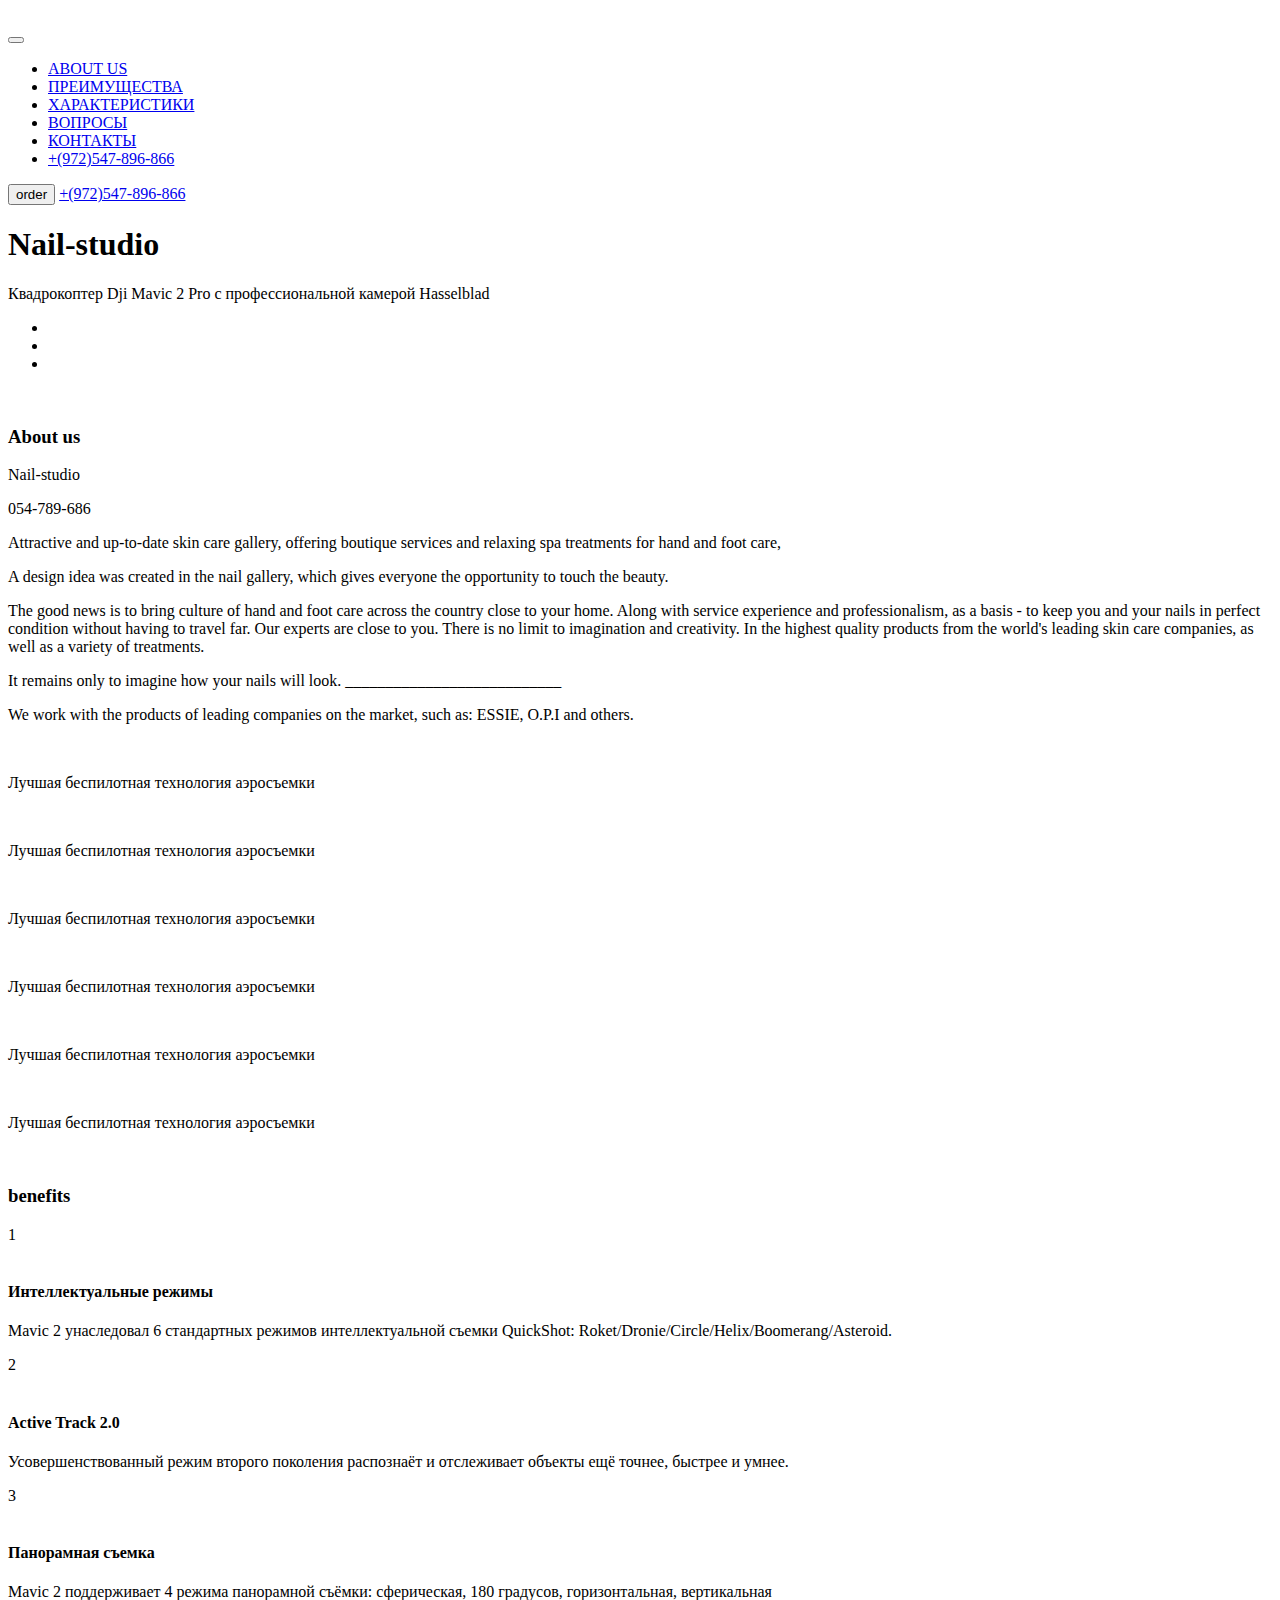
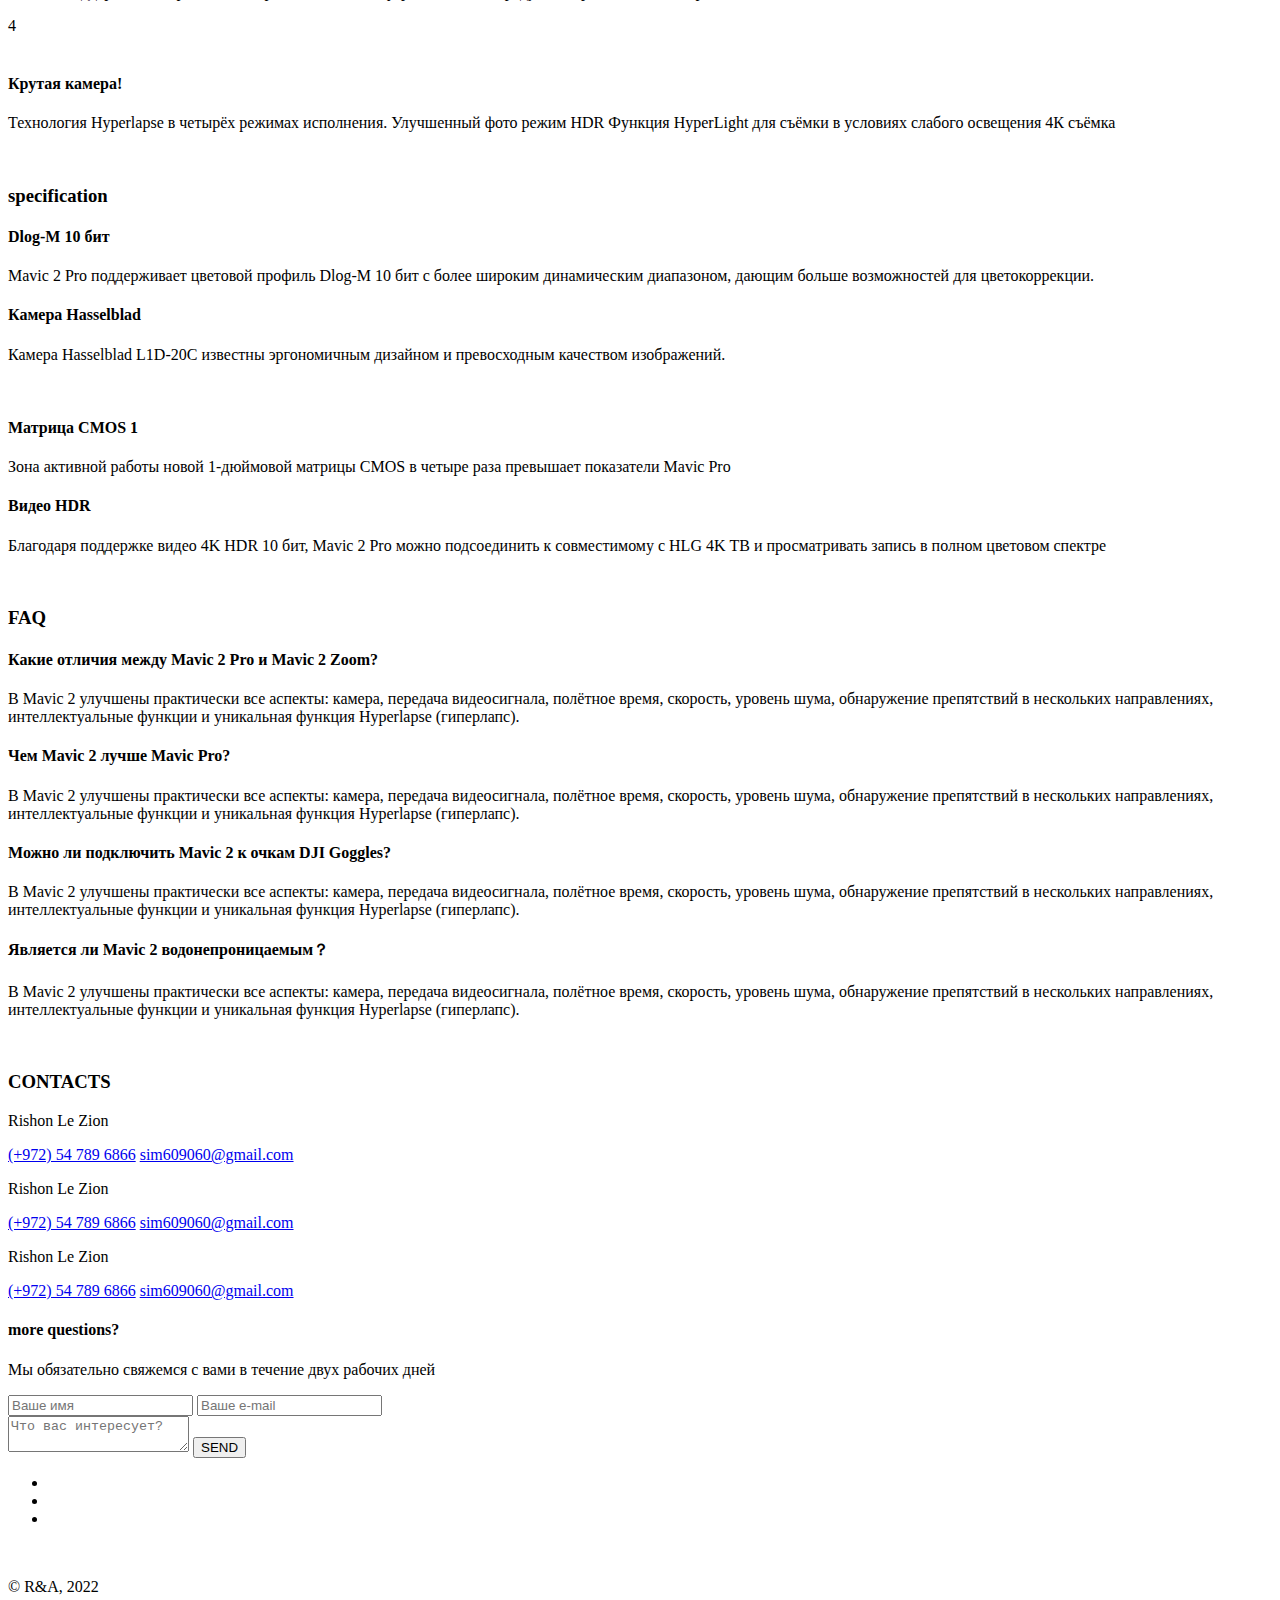
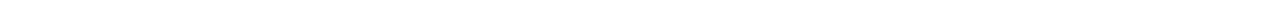
==== commit bdc45615: "add/change/access security urls" ====
--- a/src/main/resources/templates/index.html
+++ b/src/main/resources/templates/index.html
@@ -9,7 +9,7 @@
   <link rel="preconnect" href="https://fonts.googleapis.com">
   <link rel="preconnect" href="https://fonts.gstatic.com" crossorigin>
   <link href="https://fonts.googleapis.com/css2?family=Ubuntu:wght@300;400:500;700&display=swap" rel="stylesheet">
-  <link rel="stylesheet" href="app/css/style.min.css">
+  <link rel="stylesheet" href="/css/style.min.css">
 </head>
 
 <body>
@@ -19,8 +19,8 @@
         <div data-menuanchor="top">
           <a class="logo" href="#top">
             <picture class="logo__img">
-              <source srcset="app/images/logo-mobile.png" media="(max-width: 640px)">
-              <img src="app/images/logo.png" alt="">
+              <source srcset="/images/logo-mobile.png" media="(max-width: 640px)">
+              <img src="/images/logo.png" alt="">
             </picture>
           </a>
         </div>
@@ -73,17 +73,17 @@
             <ul class="top__social-list">
               <li class="top__social-item">
                 <a href="https://www.facebook.com/nivnails" class="top__social-link">
-                  <img src="images/facebook.svg" alt="">
+                  <img src="/images/facebook.svg" alt="">
                 </a>
               </li>
               <li class="top__social-item">
                 <a href="#" class="top__social-link">
-                  <img src="images/youtube.svg" alt="">
+                  <img src="/images/youtube.svg" alt="">
                 </a>
               </li>
               <li class="top__social-item">
                 <a href="https://instagram.com/nails_rishon_israel?igshid=YmMyMTA2M2Y=" class="top__social-link">
-                  <img src="images/instagram.svg" alt="">
+                  <img src="/images/instagram.svg" alt="">
                 </a>
               </li>
             </ul>
@@ -91,7 +91,7 @@
         </div>
         <div class="scroll-btn">
           <a href="#products">
-            <img src="images/arrow-down.svg" alt="">
+            <img src="/images/arrow-down.svg" alt="">
           </a>
         </div>
       </div>
@@ -128,37 +128,37 @@
             
               <div class="products__slider">
                 <div class="products__slider-item">
-                  <img class="products__slider-img" src="images/products__slider-1.jpg" alt="">
-                  <p class="products__slider-text">
-                    Лучшая беспилотная
-                    технология аэросъемки</p>
-                </div>
-                <div class="products__slider-item">
-                  <img class="products__slider-img" src="images/products__slider-2.jpg" alt="">
-                  <p class="products__slider-text">
-                    Лучшая беспилотная
-                    технология аэросъемки</p>
-                </div>
-                <div class="products__slider-item">
-                  <img class="products__slider-img" src="images/products__slider-3.jpg" alt="">
-                  <p class="products__slider-text">
-                    Лучшая беспилотная
-                    технология аэросъемки</p>
-                </div>
-                <div class="products__slider-item">
-                  <img class="products__slider-img" src="images/products__slider-4.jpg" alt="">
-                  <p class="products__slider-text">
-                    Лучшая беспилотная
-                    технология аэросъемки</p>
-                </div>
-                <div class="products__slider-item">
-                  <img class="products__slider-img" src="images/products__slider-5.jpg" alt="">
-                  <p class="products__slider-text">
-                    Лучшая беспилотная
-                    технология аэросъемки</p>
-                </div>
-                <div class="products__slider-item">
-                  <img class="products__slider-img" src="images/products__slider-6.jpg" alt="">
+                  <img class="products__slider-img" src="/images/products__slider-1.jpg" alt="">
+                  <p class="products__slider-text">
+                    Лучшая беспилотная
+                    технология аэросъемки</p>
+                </div>
+                <div class="products__slider-item">
+                  <img class="products__slider-img" src="/images/products__slider-2.jpg" alt="">
+                  <p class="products__slider-text">
+                    Лучшая беспилотная
+                    технология аэросъемки</p>
+                </div>
+                <div class="products__slider-item">
+                  <img class="products__slider-img" src="/images/products__slider-3.jpg" alt="">
+                  <p class="products__slider-text">
+                    Лучшая беспилотная
+                    технология аэросъемки</p>
+                </div>
+                <div class="products__slider-item">
+                  <img class="products__slider-img" src="/images/products__slider-4.jpg" alt="">
+                  <p class="products__slider-text">
+                    Лучшая беспилотная
+                    технология аэросъемки</p>
+                </div>
+                <div class="products__slider-item">
+                  <img class="products__slider-img" src="/images/products__slider-5.jpg" alt="">
+                  <p class="products__slider-text">
+                    Лучшая беспилотная
+                    технология аэросъемки</p>
+                </div>
+                <div class="products__slider-item">
+                  <img class="products__slider-img" src="/images/products__slider-6.jpg" alt="">
                   <p class="products__slider-text">
                     Лучшая беспилотная
                     технология аэросъемки</p>
@@ -169,7 +169,7 @@
         </div>
         <div class="scroll-btn">
           <a href="#benefits">
-            <img src="images/arrow-down.svg" alt="">
+            <img src="/images/arrow-down.svg" alt="">
           </a>
         </div>
       </div>
@@ -186,7 +186,7 @@
             <div class="benefits__item">
               <div class="benefits__num">1</div>
               <div class="benefits__img">
-                <img src="images/benefits-1.jpg" alt="">
+                <img src="/images/benefits-1.jpg" alt="">
               </div>
               <div class="benefits__info">
                 <h4 class="benefits__info-title">
@@ -203,7 +203,7 @@
             <div class="benefits__item">
               <div class="benefits__num">2</div>
               <div class="benefits__img">
-                <img src="images/benefits-2.jpg" alt="">
+                <img src="/images/benefits-2.jpg" alt="">
               </div>
               <div class="benefits__info">
                 <h4 class="benefits__info-title">
@@ -219,7 +219,7 @@
             <div class="benefits__item">
               <div class="benefits__num">3</div>
               <div class="benefits__img">
-                <img src="images/benefits-3.jpg" alt="">
+                <img src="/images/benefits-3.jpg" alt="">
               </div>
               <div class="benefits__info">
                 <h4 class="benefits__info-title">
@@ -235,7 +235,7 @@
             <div class="benefits__item">
               <div class="benefits__num">4</div>
               <div class="benefits__img">
-                <img src="images/benefits-4.jpg" alt="">
+                <img src="/images/benefits-4.jpg" alt="">
               </div>
               <div class="benefits__info">
                 <h4 class="benefits__info-title">
@@ -251,7 +251,7 @@
         </div>
         <div class="scroll-btn">
           <a href="#specification">
-            <img src="images/arrow-down.svg" alt="">
+            <img src="/images/arrow-down.svg" alt="">
           </a>
         </div>
       </div>
@@ -285,7 +285,7 @@
             </div>
 
             <div class="specification__item specification__item--center">
-              <img src="images/mavic.png" alt="">
+              <img src="/images/mavic.png" alt="">
             </div>
 
             <div class="specification__item">
@@ -308,7 +308,7 @@
         </div>
         <div class="scroll-btn">
           <a href="#faq">
-            <img src="images/arrow-down.svg" alt="">
+            <img src="/images/arrow-down.svg" alt="">
           </a>
         </div>
       </div>
@@ -368,7 +368,7 @@
         </div>
         <div class="scroll-btn">
           <a href="#contacts">
-            <img src="images/arrow-down.svg" alt="">
+            <img src="/images/arrow-down.svg" alt="">
           </a>
         </div>
       </div>
@@ -418,17 +418,17 @@
             <ul class="contacts__social-list">
               <li class="contacts__social-item">
                 <a href="#" class="contacts__social-link">
-                  <img src="images/facebook.svg" alt="">
+                  <img src="/images/facebook.svg" alt="">
                 </a>
               </li>
               <li class="contacts__social-item">
                 <a href="#" class="contacts__social-link">
-                  <img src="images/youtube.svg" alt="">
+                  <img src="/images/youtube.svg" alt="">
                 </a>
               </li>
               <li class="contacts__social-item">
                 <a href="#" class="contacts__social-link">
-                  <img src="images/instagram.svg" alt="">
+                  <img src="/images/instagram.svg" alt="">
                 </a>
               </li>
             </ul>
@@ -437,7 +437,7 @@
         <div class="scroll-btn">
           <div data-menuanchor="top">
             <a href="#top">
-              <img class="footer-arrow-up" src="images/arrow-down.svg" alt="">
+              <img class="footer-arrow-up" src="/images/arrow-down.svg" alt="">
             </a>
           </div>
         </div>
@@ -462,8 +462,8 @@
 
 
   <script src="https://ajax.googleapis.com/ajax/libs/jquery/3.5.1/jquery.min.js"></script>
-  <script src="app/js/libs.min.js"></script>
-  <script src="app/js/main.js"></script>
+  <script src="/js/libs.min.js"></script>
+  <script src="/js/main.js"></script>
 </body>
 
 </html>